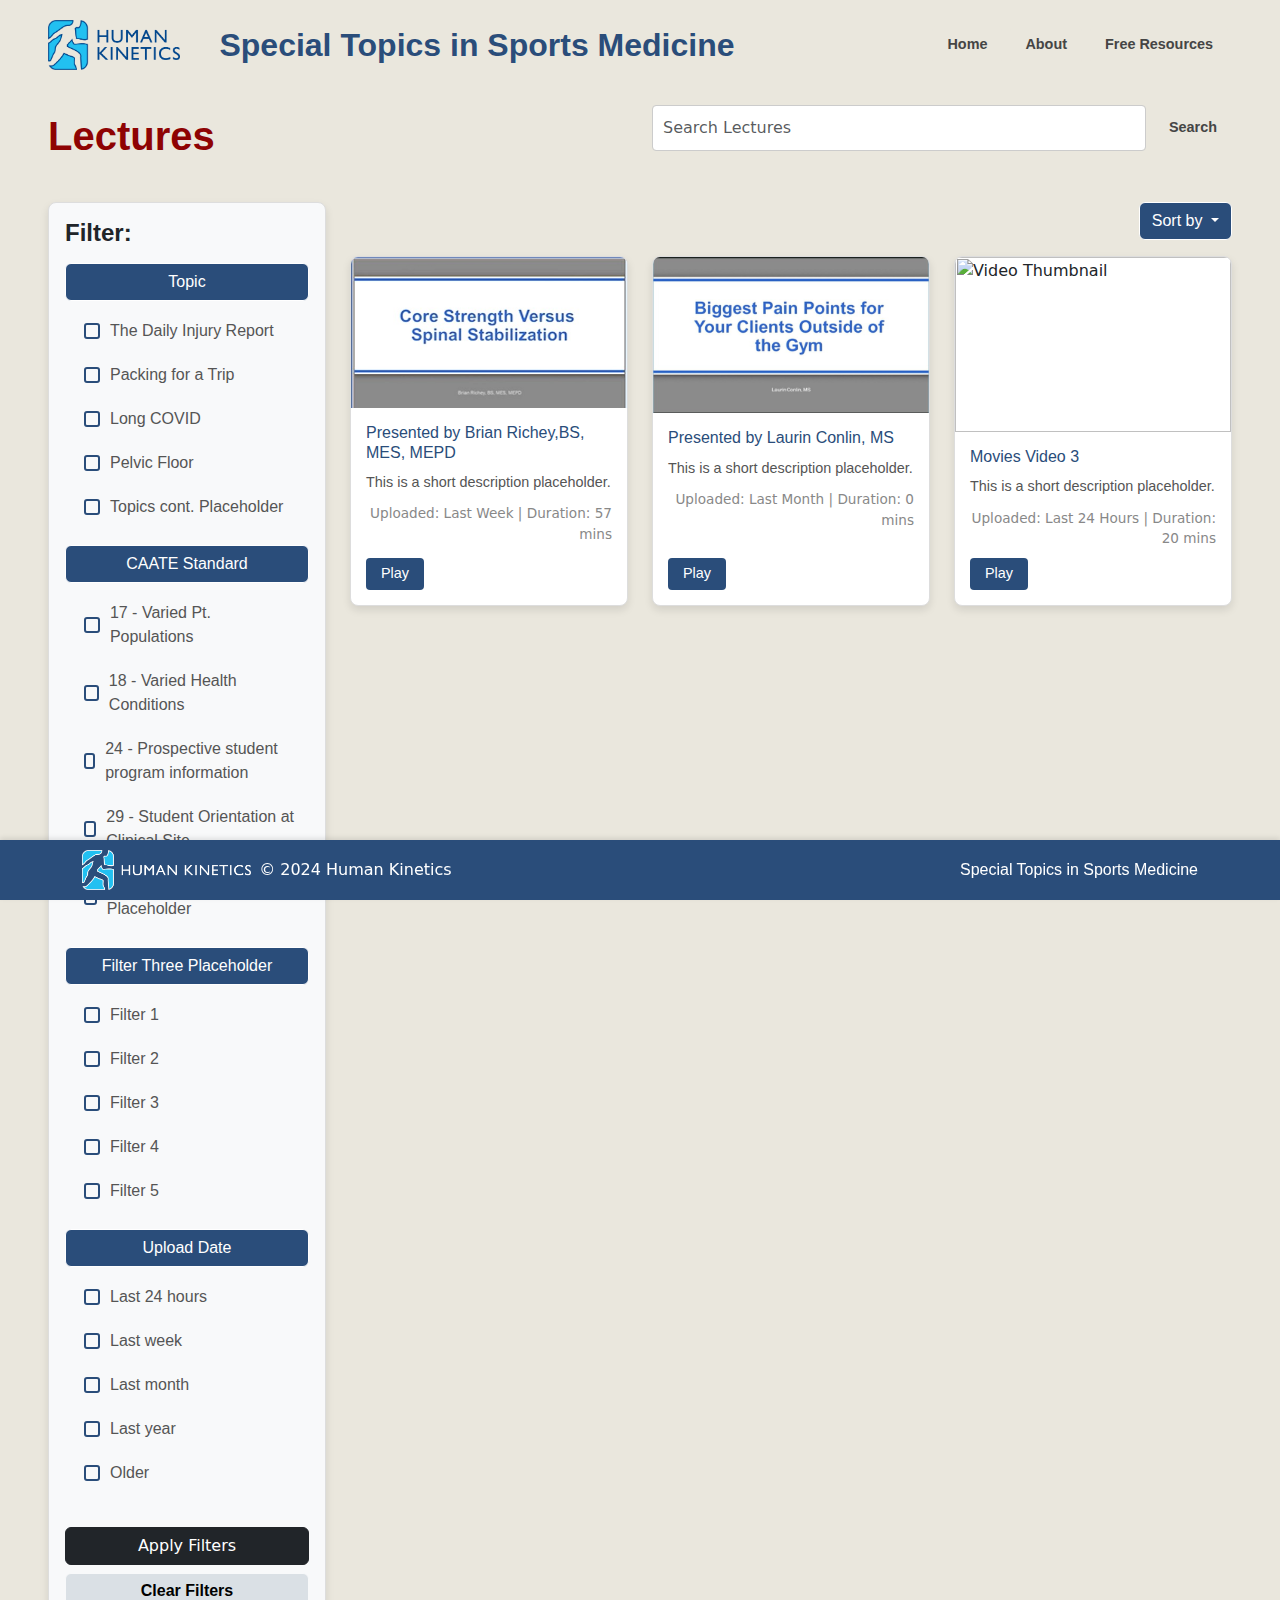
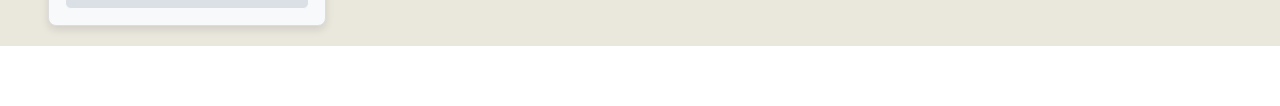
==== index.html @ 47ac2924 "Your commit message here" ====
<head>
    <meta charset="UTF-8">
    <meta name="viewport" content="width=device-width, initial-scale=1.0">
    <meta http-equiv="X-UA-Compatible" content="ie=edge">
    <title>Bootstrap Simple Header with Logo</title>

    <!-- Bootstrap 5.3.3 CDN -->
    <link href="https://cdn.jsdelivr.net/npm/bootstrap@5.3.3/dist/css/bootstrap.min.css" rel="stylesheet">
    
    <!-- Link to your custom style.css -->
    <link rel="stylesheet" href="style.css">
</head>

<body>
    <header class="custom-header">
        <div class="container-fluid container-fluid-max px-5">
            <div class="row align-items-center">
                <!-- Logo on the left -->
                <div class="col-auto">
                    <img src="images/HK logo horizontal stacked 4C.png" alt="Logo" class="logo">
                </div>
                
                <!-- Header text beside the logo -->
                <div class="col">
                    <h1 class="header-text mb-0">Special Topics in Sports Medicine</h1>
                </div>
                
                <!-- Navigation buttons on the right -->
                <div class="col-auto">
                    <nav class="nav">
                        <a href="#" class="btn custom-nav-btn mx-1">Home</a>
                        <a href="#" class="btn custom-nav-btn mx-1">About</a>
                        <a href="#" class="btn custom-nav-btn mx-1">Free Resources</a>
                    </nav>
                </div>
            </div>
        </div>
    </header>
    <!-- Secondary Header with Search Bar -->
    <section class="custom-subheader">
        <div class="container-fluid container-fluid-max px-5">
            <div class="row align-items-center">
                <!-- Header text on the left -->
                <div class="col-md-6">
                    <h2 class="subheader-text mb-0">Lectures</h2>
                </div>
                
                <!-- Search bar with button on the right -->
                <div class="col-md-6">
                    <form class="d-flex justify-content-end">
                        <input class="form-control me-2 custom-search-bar" type="search" placeholder="Search Lectures" aria-label="Search">
                        <button class="btn custom-search-btn" type="submit">Search</button>
                    </form>
                </div>
            </div>
        </div>
    </section>
    <section class="custom-bg">
        <div class="container-fluid container-fluid-max px-5">
            <div class="row">
                <!-- Left-side Navigation Box -->
                <div class="col-md-3">
                    <div class="custom-nav-box p-3">
                        <h4>Filter:</h4>
    
                        <!-- Dropdown 1: Topic -->
                        <div class="dropdown">
                            <button class="btn btn-secondary w-100 mb-2" type="button" data-bs-toggle="collapse" data-bs-target="#TopicDropdown" aria-expanded="false">
                                Topic
                            </button>
                            <ul id="TopicDropdown" class="collapse show">
                                <li><label><input type="checkbox" class="filter" value="TheDailyInjuryReport" data-filter="Topic">The Daily Injury Report</label></li>
                                <li><label><input type="checkbox" class="filter" value="PackingforaTrip" data-filter="Topic">Packing for a Trip</label></li>
                                <li><label><input type="checkbox" class="filter" value="LongCOVID" data-filter="Topic">Long COVID</label></li>
                                <li><label><input type="checkbox" class="filter" value="PelvicFloor" data-filter="Topic">Pelvic Floor</label></li>
                                <li><label><input type="checkbox" class="filter" value="TopicsContPlaceholder" data-filter="Topic">Topics cont. Placeholder</label></li>
                            </ul>
                        </div>
    
                        <!-- Dropdown 2: CAATEStandard -->
                        <div class="dropdown">
                            <button class="btn btn-secondary w-100 mb-2" type="button" data-bs-toggle="collapse" data-bs-target="#CAATEStandardDropdown" aria-expanded="false">
                                CAATE Standard
                            </button>
                            <ul id="CAATEStandardDropdown" class="collapse show">
                                <li><label><input type="checkbox" class="filter" value="17" data-filter="CAATEStandard">17 - Varied Pt. Populations</label></li>
                                <li><label><input type="checkbox" class="filter" value="18" data-filter="CAATEStandard">18 - Varied Health Conditions</label></li>
                                <li><label><input type="checkbox" class="filter" value="24" data-filter="CAATEStandard">24 - Prospective student program information</label></li>
                                <li><label><input type="checkbox" class="filter" value="29" data-filter="CAATEStandard">29 - Student Orientation at Clinical Site</label></li>
                                <li><label><input type="checkbox" class="filter" value="CAATEContPlaceholder" data-filter="CAATEStandard">CAATE Standards Cont. Placeholder</label></li>
                            </ul>
                        </div>
    
                        <!-- Dropdown 3: Filter3Placeholder -->
                        <div class="dropdown">
                            <button class="btn btn-secondary w-100 mb-2" type="button" data-bs-toggle="collapse" data-bs-target="#Filter3PlaceholderDropdown" aria-expanded="false">
                                Filter Three Placeholder
                            </button>
                            <ul id="Filter3PlaceholderDropdown" class="collapse show">
                                <li><label><input type="checkbox" class="filter" value="Placeholder 1" data-filter="Filter3Placeholder">Filter 1</label></li>
                                <li><label><input type="checkbox" class="filter" value="Placeholder 2" data-filter="Filter3Placeholder">Filter 2</label></li>
                                <li><label><input type="checkbox" class="filter" value="Placeholder 3" data-filter="Filter3Placeholder">Filter 3</label></li>
                                <li><label><input type="checkbox" class="filter" value="Placeholder 4" data-filter="Filter3Placeholder">Filter 4</label></li>
                                <li><label><input type="checkbox" class="filter" value="Placeholder 5" data-filter="Filter3Placeholder">Filter 5</label></li>
                            </ul>
                        </div>
    
                        <!-- Dropdown 4: Upload Date -->
                        <div class="dropdown">
                            <button class="btn btn-secondary w-100 mb-2" type="button" data-bs-toggle="collapse" data-bs-target="#dateDropdown" aria-expanded="false">
                                Upload Date
                            </button>
                            <ul id="dateDropdown" class="collapse show">
                                <li><label><input type="checkbox" class="filter" value="24hours" data-filter="date">Last 24 hours</label></li>
                                <li><label><input type="checkbox" class="filter" value="week" data-filter="date">Last week</label></li>
                                <li><label><input type="checkbox" class="filter" value="month" data-filter="date">Last month</label></li>
                                <li><label><input type="checkbox" class="filter" value="year" data-filter="date">Last year</label></li>
                                <li><label><input type="checkbox" class="filter" value="older" data-filter="date">Older</label></li>
                            </ul>
                        </div>
    
                        <!-- Filter Buttons -->
                        <button class="btn btn-dark w-100 mt-3" id="apply-filters" type="button">Apply Filters</button>
                        <button class="btn btn-light w-100 mt-2" id="clear-filters" type="button">Clear Filters</button>
                    </div>
                </div>
    
                 <!-- Right side with sort button and video cards -->
                <div class="col-md-9">
                     <!-- Sort button -->
                    <div class="d-flex justify-content-end mb-3">
                        <div class="dropdown">
                            <button class="btn btn-secondary dropdown-toggle" type="button" id="sortDropdownMenu" data-bs-toggle="dropdown" aria-expanded="false">
                                Sort by
                            </button>
                            <ul class="dropdown-menu" aria-labelledby="sortDropdownMenu">
                                <li><a class="dropdown-item" href="#" id="sortNewest">Newest to Oldest</a></li>
                                <li><a class="dropdown-item" href="#" id="sortOldest">Oldest to Newest</a></li>
                            </ul>
                        </div>
                    </div>
                    <div class="row video-list">
                        <!-- Video Card 1 -->
                        <div class="col-md-4 mb-4">
                            <div class="card video-item" data-Topic="TheDailyInjuryReport" data-CAATEStandard="17" data-Filter3Placeholder="Placeholder 1" data-date="week">
                                <img src="images/videothumbnail.jpg" class="card-img-top" alt="Video Thumbnail">
                                <div class="card-body">
                                    <h5 class="card-title">Presented by Brian Richey,BS, MES, MEPD</h5>
                                    <p class="card-text">This is a short description placeholder.</p>
                                    <p class="card-meta">
                                        Uploaded: Last Week | <span>Duration: 57 mins</span>
                                    </p>
                                    <button type="button" class="btn btn-primary play-button" data-bs-toggle="modal" data-bs-target="#videoModal1">Play</button>
                                </div>
                            </div>
                        </div>
                
                        <!-- Video Card 2 -->
                        <div class="col-md-4 mb-4">
                            <div class="card video-item" data-Topic="PackingforaTrip" data-CAATEStandard="24" data-Filter3Placeholder="Placeholder 2" data-date="month">
                                <img src="images/videothumbnail2.jpg" class="card-img-top" alt="Video Thumbnail">
                                <div class="card-body">
                                    <h5 class="card-title">Presented by Laurin Conlin, MS</h5>
                                    <p class="card-text">This is a short description placeholder.</p>
                                    <p class="card-meta">
                                        Uploaded: Last Month | <span>Duration: 0 mins</span>
                                    </p>
                                    <button type="button" class="btn btn-primary play-button" data-bs-toggle="modal" data-bs-target="#videoModal2">Play</button>
                                </div>
                            </div>
                        </div>
                
                        <!-- Video Card 3 -->
                        <div class="col-md-4 mb-4">
                            <div class="card video-item" data-Topic="LongCOVID" data-CAATEStandard="18" data-Filter3Placeholder="Placeholder 3" data-date="24hours">
                                <img src="path/to/thumbnail3.jpg" class="card-img-top" alt="Video Thumbnail">
                                <div class="card-body">
                                    <h5 class="card-title">Movies Video 3</h5>
                                    <p class="card-text">This is a short description placeholder.</p>
                                    <p class="card-meta">
                                        Uploaded: Last 24 Hours | <span>Duration: 20 mins</span>
                                    </p>
                                    <button type="button" class="btn btn-primary play-button" data-bs-toggle="modal" data-bs-target="#videoModal3">Play</button>
                                </div>
                            </div>
                        </div>
                    </div>
                </div>
                
                <!-- Video Modals -->
                
                <!-- Modal 1 -->
                <div class="modal fade" id="videoModal1" tabindex="-1" aria-labelledby="videoModalLabel1" aria-hidden="true">
                    <div class="modal-dialog modal-lg">
                        <div class="modal-content">
                            <div class="modal-header">
                                <h5 class="modal-title" id="videoModalLabel1">Seven Essential Strategies to Bullet Proof the Low Back</h5>
                                <button type="button" class="btn-close" data-bs-dismiss="modal" aria-label="Close"></button>
                            </div>
                            <div class="modal-body">
                                <!-- Embed Brightcove iframe here -->
                                <div style="position: relative; display: block; max-width: 100%;">
                                    <div style="padding-top: 56.25%;"> <!-- Maintain 16:9 aspect ratio -->
                                        <iframe
                                            src="https://players.brightcove.net/901973548001/HkTAgJLzf_default/index.html?videoId=6341853937112"
                                            allowfullscreen
                                            allow="encrypted-media"
                                            style="position: absolute; top: 0; right: 0; bottom: 0; left: 0; width: 100%; height: 100%;">
                                        </iframe>
                                    </div>
                                </div>
                                <p class="long-description mt-3">This is a longer description for placeholder.</p>
                                <div class="mt-4">
                                    <!-- Button 1: Link to Word Document -->
                                    <a href="files/Downloaded Word Placeholder.docx" class="btn btn-outline-secondary" target="_blank">
                                        Word Doc
                                    </a>
                
                                    <!-- Button 2: Link to PowerPoint -->
                                    <a href="files/PowerPoint_template.pptx" class="btn btn-outline-danger" target="_blank">
                                        PowerPoint
                                    </a>
                
                                    <!-- Button 3: Link to Quiz Page -->
                                    <a href="files\Quiz 1\Quiz 1.html" class="btn btn-outline-success" target="_blank">
                                        Quiz
                                    </a>
                                </div>
                            </div>
                        </div>
                    </div>
                </div>
                
                <!-- Modal 2 -->
                <div class="modal fade" id="videoModal2" tabindex="-1" aria-labelledby="videoModalLabel2" aria-hidden="true">
                    <div class="modal-dialog modal-lg">
                        <div class="modal-content">
                            <div class="modal-header">
                                <h5 class="modal-title" id="videoModalLabel2">Biggest Pain Points for Your Clients Outside of the Gym</h5>
                                <button type="button" class="btn-close" data-bs-dismiss="modal" aria-label="Close"></button>
                            </div>
                            <div class="modal-body">
                                <!-- Embed Brightcove iframe here -->
                                <div style="position: relative; display: block; max-width: 100%;">
                                    <div style="padding-top: 56.25%;"> <!-- Maintain 16:9 aspect ratio -->
                                        <iframe
                                            src="https://players.brightcove.net/901973548001/HkTAgJLzf_default/index.html?videoId=6360516936112"
                                            allowfullscreen
                                            allow="encrypted-media"
                                            style="position: absolute; top: 0; right: 0; bottom: 0; left: 0; width: 100%; height: 100%;">
                                        </iframe>
                                    </div>
                                </div>
                                <p class="long-description mt-3">This is a longer description for placeholder.</p>
                                <div class="mt-4">
                                    <!-- Button 1: Link to Word Document -->
                                    <a href="files/Downloaded Word Placeholder.docx" class="btn btn-outline-secondary" target="_blank">
                                        Word Doc
                                    </a>
                
                                    <!-- Button 2: Link to PowerPoint -->
                                    <a href="files/PowerPoint_template.pptx" class="btn btn-outline-danger" target="_blank">
                                        PowerPoint
                                    </a>
                
                                    <!-- Button 3: Link to Quiz Page -->
                                    <a href="files\Quiz 2\Quiz 2.html" class="btn btn-outline-success" target="_blank">
                                        Quiz
                                    </a>
                                </div>
                            </div>
                        </div>
                    </div>
                </div>
                
                <!-- Modal 3 -->
                <div class="modal fade" id="videoModal3" tabindex="-1" aria-labelledby="videoModalLabel3" aria-hidden="true">
                    <div class="modal-dialog modal-lg">
                        <div class="modal-content">
                            <div class="modal-header">
                                <h5 class="modal-title" id="videoModalLabel3">Video 3 Placeholder</h5>
                                <button type="button" class="btn-close" data-bs-dismiss="modal" aria-label="Close"></button>
                            </div>
                            <div class="modal-body">
                                 <!-- Embed Brightcove iframe here -->
                                 <div style="position: relative; display: block; max-width: 100%;">
                                    <div style="padding-top: 56.25%;"> <!-- Maintain 16:9 aspect ratio -->
                                        <iframe
                                            src="https://players.brightcove.net/901973548001/HkTAgJLzf_default/index.html?videoId=6341853937112"
                                            allowfullscreen
                                            allow="encrypted-media"
                                            style="position: absolute; top: 0; right: 0; bottom: 0; left: 0; width: 100%; height: 100%;">
                                        </iframe>
                                    </div>
                                </div>
                                <p class="long-description mt-3">This is a longer description for placeholder.</p>
                                <div class="mt-4">
                                    <!-- Button 1: Link to Word Document -->
                                    <a href="files/Downloaded Word Placeholder.docx" class="btn btn-outline-secondary" target="_blank">
                                        Word Doc
                                    </a>
                
                                    <!-- Button 2: Link to PowerPoint -->
                                    <a href="files/PowerPoint_template.pptx" class="btn btn-outline-danger" target="_blank">
                                        PowerPoint
                                    </a>
                
                                    <!-- Button 3: Link to Quiz Page -->
                                    <a href="path/to/your/quiz-page.html" class="btn btn-outline-success" target="_blank">
                                        Quiz
                                    </a>
                                </div>
                            </div>
                        </div>
                    </div>
                </div> 
            </div> 
        </div>                               
    </section>
    

    <footer class="sticky-footer">
        <div class="container d-flex justify-content-between align-items-center">
            <!-- Logo and Copyright on the left -->
            <div class="footer-logo d-flex align-items-center">
                <a href="https://us.humankinetics.com/" target="_blank"> <!-- Link to the website -->
                    <img src="images\HK logo horizontal 4C white text.png" alt="Logo" style="height: 40px;">
                </a>
                <p class="mb-0 ms-2">© 2024 Human Kinetics</p> <!-- Copyright symbol and text -->
            </div>
            
            <!-- Text placeholder in the center -->
            <div class="footer-text">
                <p class="mb-0">Special Topics in Sports Medicine</p>
            </div>
        </div>
    </footer>
    
       
      <!-- Bootstrap JS and Popper.js (for dropdowns and modals) -->
      <script src="https://cdn.jsdelivr.net/npm/bootstrap@5.3.3/dist/js/bootstrap.bundle.min.js"></script>

      <!-- Link to your custom JavaScript file -->
      <script src="custom.js"></script>
</body>
</html>
---- style.css ----
.container-fluid-max {
    max-width: 1920px; /* or whatever maximum width you prefer */
    margin-left: auto;
    margin-right: auto;
}
/* Custom header background and padding */
.custom-header {
    background-color: #EAE7DD; /* Light grey background */
    padding: 20px 0; /* Vertical padding */
}

/* Customize logo size */
.logo {
    height: 50px;
    width: auto;
}

/* Header text styling */
.header-text {
    font-family: 'Arial', sans-serif;
    font-size: 1.8rem;
    font-weight: bold;
    font-size: 2rem;
    color: #2A4D7A;
    padding-left: 15px; /* Spacing between logo and text */
}

/* Navigation button styles */
.custom-nav-btn {
    background-color: #EAE7DD; /* Button background color */
    color: #454545; /* Button text color */
    font-family: 'Arial', sans-serif;
    font-size: 1rem;
    font-weight: 600;
    padding: 10px 20px; /* Button padding */
    border-radius: 5px;
    border: none;
}

.custom-nav-btn:hover {
    background-color: #2A4D7A; /* Darker on hover */
    color: #fff;
}

/* Custom subheader background and padding */
.custom-subheader {
    background-color: #EAE7DD;
    padding: 15px 0;
}

/* Subheader text styling */
.subheader-text {
    font-family: 'Arial', sans-serif;
    font-size: 1.5rem;
    font-weight: 500;
    color: #762d31;
}

/* Search bar styling */
.custom-search-bar {
    border-radius: 4px;
    padding: 10px;
    font-size: 1rem;
    border: 1px solid #ccc;
}

/* Search button styling */
.custom-search-btn {
    background-color: #EAE7DD; /* Custom button color */
    color: #454545;
    font-family: 'Arial', sans-serif;
    font-weight: 600;
    padding: 10px 20px;
    border: none;
    border-radius: 4px;
}

.custom-search-btn:hover {
    background-color: #2A4D7A;
    color: #fcfcfc;
}

    .subheader-text {
        font-size: 2.5rem;
        font-family: 'Arial', sans-serif;
        font-weight: bold;
        color: #8e0303; /* Keep the original color or change if needed */
    }

    .custom-nav-btn, .custom-search-btn {
        padding: 8px 15px;
        font-size: 0.9rem;
    }
    
    /* Custom navigation box styling */
.custom-nav-box {
    background-color: #f8f9fa; /* Light background color */
    border: 1px solid #ddd; /* Border for the box */
    border-radius: 8px; /* Rounded corners */
    box-shadow: 0 4px 8px rgba(0, 0, 0, 0.1); /* Light shadow */
}
/* Set background color for the section containing the navigation box */
/* Full-width background color for the section */
.custom-bg {
    background-color: #EAE7DD; /* Custom background color */
    padding: 20px 0; /* Optional: Add top/bottom padding */
    width: 100%; /* Ensure it takes full width */
}

/* Optional: Give the container some padding for the content inside */
.container-fluid {
    padding-left: 50px;
    padding-right: 15px;
}

/* Custom navigation box styling */******************
.custom-nav-box {
    background-color:#ccc;
    border: 1px solid #ddd;
    border-radius: 8px;
    box-shadow: 0 4px 8px rgba(0, 0, 0, 0.1);
}

.custom-nav-box h4 {
    font-size: 1.5rem;
    font-weight: 600;
    margin-bottom: 15px;
    font-family: 'Arial', sans-serif;
}

/* Dropdown and checkbox styling */
.dropdown ul {
    list-style-type: none;
    padding: left 0px; ;
    font-family: 'Arial', sans-serif;
}

.dropdown ul li {
    padding: 5px 12px;
    font-family: 'Arial', sans-serif;
    padding-left: -20px; /* Adjust this value to move items to the left */
}

.dropdown ul label {
    font-size: 1rem;
    color: #555;
    cursor: pointer;
    font-family: 'Arial', sans-serif;
    margin-left: -20; /* Ensure no additional margin on the label */
}

/* Buttons */
.btn-primary {
    background-color: #2A4D7A;
    border-color: #ffffff; 
    font-family: 'Arial', sans-serif;
}

.btn-secondary {
    background-color: #2A4D7A;
    border-color: #ffffff; 
    font-family: 'Arial', sans-serif;
}

.dropdown-menu label {
    padding: 10px;
}

/* Custom style for the Apply Filters button */
/* Custom styling extending the Bootstrap dark button */
.custom-dark-btn {
    font-size: 1rem; /* Increase font size */
    font-weight: 600;  /* Bold text */
    padding: 5px 20px; /* Custom padding */
    font-family: 'Arial', sans-serif;
}

.custom-dark-btn:hover {
    background-color: #343a40; /* Darken the button slightly on hover */
    border-color: #23272b;     /* Border color change on hover */
}

/* Optional: Additional custom styling for the Clear Filters button */
.btn-light {
    font-size: 1rem;
    background-color:#dae0e5;
    font-weight: 600;
    padding: 5px 20px;
    font-family: 'Arial', sans-serif;
    
}

.btn-light:hover {
    background-color: #f8f9fa; /* Slightly darker light grey on hover */
    border-color: #dae0e5;
}

/* Responsive adjustments */
@media (max-width: 768px) {
    .custom-nav-box {
        margin-bottom: 20px;
    }
}

/* Style the checkbox */
.custom-nav-box input[type="checkbox"] {
    appearance: none;
    width: 16px;
    height: 16px;
    border: 2px solid #2A4D7A; /* Border color for the checkbox */
    border-radius: 3px; /* Optional: Rounded corners */
    position: relative;
    margin-right: 10px;
}

/* Style for when the checkbox is checked */
.custom-nav-box input[type="checkbox"]:checked {
    background-color: #2A4D7A; /* Custom background color when checked */
    border-color: #2A4D7A; /* Ensure the border is the same color */
}

/* Optional: Add a checkmark when checked */
.custom-nav-box input[type="checkbox"]:checked::after {
    content: '✔';
    color: white;
    font-size: 10px;
    position: absolute;
    top: 0;
    left: 2px;
}

/* Add padding and align items properly */
.custom-nav-box label {
    display: flex;
    align-items: center;
    padding: 5px 0; /* Add padding around the checkbox and label */
    font-size: 1rem;
}
/* Alternatively, adjust the checkbox position */
.custom-nav-box input[type="checkbox"] {
    margin-left: -5; /* Remove or adjust margin for the checkbox itself */
}

/* Video Card Container */
.video-list {
    display: flex;
    flex-wrap: wrap;
    justify-content: space-between; /* Ensure even spacing between cards */
    gap: px; /* Space between cards */
}

/* Video Item Styling - Ensures consistent height and alignment */
.video-item {
    display: flex;
    flex-direction: column; /* Stack content vertically */
    justify-content: space-between; /* Ensure even spacing inside the card */
    height: 350px; /* Set a fixed height for all video cards */
    width: 100%; /* Ensures the card width stays consistent */
    max-width: 300px; /* Set a max width to prevent cards from stretching too wide */
    border: 1px solid #ddd;
    border-radius: 8px;
    box-shadow: 0 4px 8px rgba(0, 0, 0, 0.1);
    overflow: hidden;
}

/* Card Body - Ensure it fills the space evenly */
.card-body {
    flex-grow: 1; /* Allows the body to stretch to fill the space */
    padding: 15px;
    display: flex;
    flex-direction: column; /* Stack title, description, and meta vertically */
    justify-content: space-between; /* Ensures content is spaced within the card */
}

/* Card Title */
.card-title {
    font-size: 1rem;
    font-weight:500;
    color: #2A4D7A;
    font-family: Arial, Helvetica, sans-serif;
    margin-bottom: 10px; /* Adds some space after the title */
}

/* Card Text - For short description */
.card-text {
    font-size: 0.9rem;
    color: #555;
    font-family: 'Arial', sans-serif;
    margin-bottom: 10px; /* Adds some space after the description */
}

/* Card Meta - For date and duration */
.card-meta {
    font-size: 0.85rem;
    color: #888;
    margin-bottom: 10px;
    text-align: right; /* Aligns the meta info to the right */
}

/* Play Button - Ensure it stays in the same place */
.play-button {
    background-color: #2A4D7A;
    color: #fff;
    font-size: 0.9rem;
    border: none;
    padding: 5px 15px;
    border-radius: 4px;
    align-self: flex-start; /* Ensures the button stays at the bottom left */
    margin-top: auto; /* Pushes the button to the bottom of the card */
}

.play-button:hover {
    background-color: #343a40;
}

/* Modal Video Player */
.modal-body video,
.modal-body iframe {
    max-width: 100%;
    height: auto;
}

.long-description {
    font-size: 0.95rem;
    color: #333;
    font-family: 'Arial', sans-serif;
    margin-top: 15px;
}

/* Style for the Modal Title */
.modal-header .modal-title {
    font-family: 'Arial', sans-serif; /* Font family */
    font-size: 1rem; /* Font size */
    font-weight: bold; /* Bold font */
    color:#8e0303; /* Font color */
    text-transform: uppercase; /* Optional: Transform text to uppercase */
    letter-spacing: 1px; /* Optional: Adjust letter spacing */
}

/* Footer Styling */
.sticky-footer {
    position: fixed;
    bottom: 0;
    left: 0;
    width: 100%;
    background-color: #2A4D7A;
    color: white;
    padding: 10px 0;
    box-shadow: 0 -2px 5px rgba(0, 0, 0, 0.1);
    z-index: 1000; /* Ensure it stays on top of other elements */
}

/* Footer Content Alignment */
.sticky-footer .container {
    display: flex;
    justify-content: space-between; /* Space between logo and text */
    align-items: center; /* Vertically center content */
}

/* Footer Text Styling */
.sticky-footer .footer-text {
    text-align: center;
    font-size: 1rem;
    font-family: 'Arial', sans-serif;
}

/* Footer Logo Styling */
.sticky-footer .footer-logo img {
    height: 40px; /* Adjust logo size */
    width: auto;
}

/* Ensure the body has bottom padding so content doesn't overlap the footer */
body {
    padding-bottom: 60px; /* Adjust this value based on the height of your footer */
}
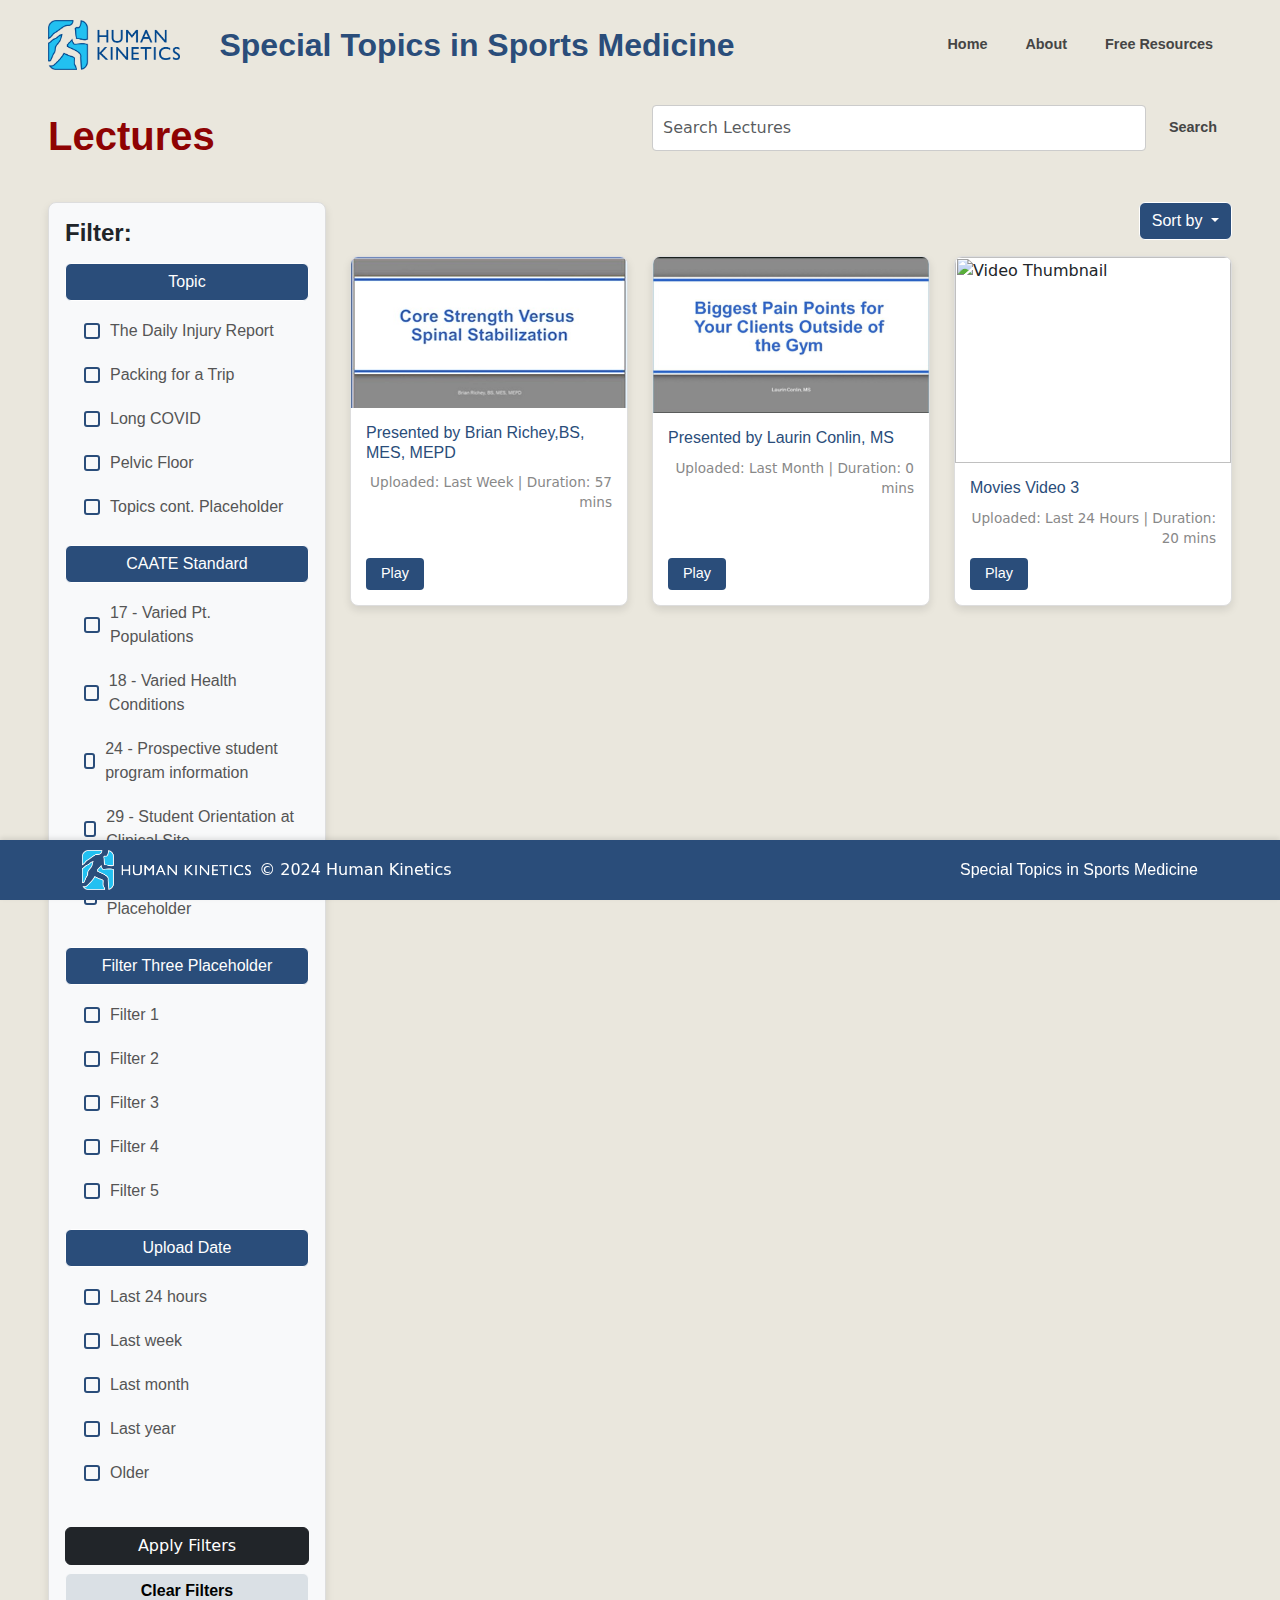
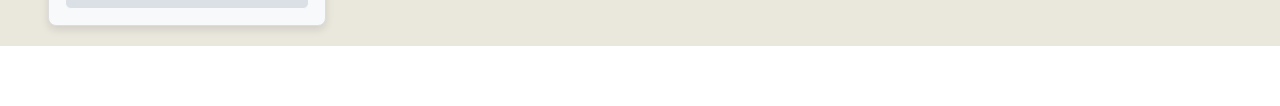
==== commit 41cc9527: "Updated index.html with new file paths" ====
--- a/index.html
+++ b/index.html
@@ -146,7 +146,6 @@
                                 <img src="images/videothumbnail.jpg" class="card-img-top" alt="Video Thumbnail">
                                 <div class="card-body">
                                     <h5 class="card-title">Presented by Brian Richey,BS, MES, MEPD</h5>
-                                    <p class="card-text">This is a short description placeholder.</p>
                                     <p class="card-meta">
                                         Uploaded: Last Week | <span>Duration: 57 mins</span>
                                     </p>
@@ -161,7 +160,6 @@
                                 <img src="images/videothumbnail2.jpg" class="card-img-top" alt="Video Thumbnail">
                                 <div class="card-body">
                                     <h5 class="card-title">Presented by Laurin Conlin, MS</h5>
-                                    <p class="card-text">This is a short description placeholder.</p>
                                     <p class="card-meta">
                                         Uploaded: Last Month | <span>Duration: 0 mins</span>
                                     </p>
@@ -175,9 +173,7 @@
                             <div class="card video-item" data-Topic="LongCOVID" data-CAATEStandard="18" data-Filter3Placeholder="Placeholder 3" data-date="24hours">
                                 <img src="path/to/thumbnail3.jpg" class="card-img-top" alt="Video Thumbnail">
                                 <div class="card-body">
-                                    <h5 class="card-title">Movies Video 3</h5>
-                                    <p class="card-text">This is a short description placeholder.</p>
-                                    <p class="card-meta">
+                                    <h5 class="card-title">Movies Video 3</h5>                                    <p class="card-meta">
                                         Uploaded: Last 24 Hours | <span>Duration: 20 mins</span>
                                     </p>
                                     <button type="button" class="btn btn-primary play-button" data-bs-toggle="modal" data-bs-target="#videoModal3">Play</button>
@@ -324,7 +320,7 @@
             <!-- Logo and Copyright on the left -->
             <div class="footer-logo d-flex align-items-center">
                 <a href="https://us.humankinetics.com/" target="_blank"> <!-- Link to the website -->
-                    <img src="images\HK logo horizontal 4C white text.png" alt="Logo" style="height: 40px;">
+                    <img src="images/HK logo horizontal 4C white text.png" alt="Logo" style="height: 40px;">
                 </a>
                 <p class="mb-0 ms-2">© 2024 Human Kinetics</p> <!-- Copyright symbol and text -->
             </div>
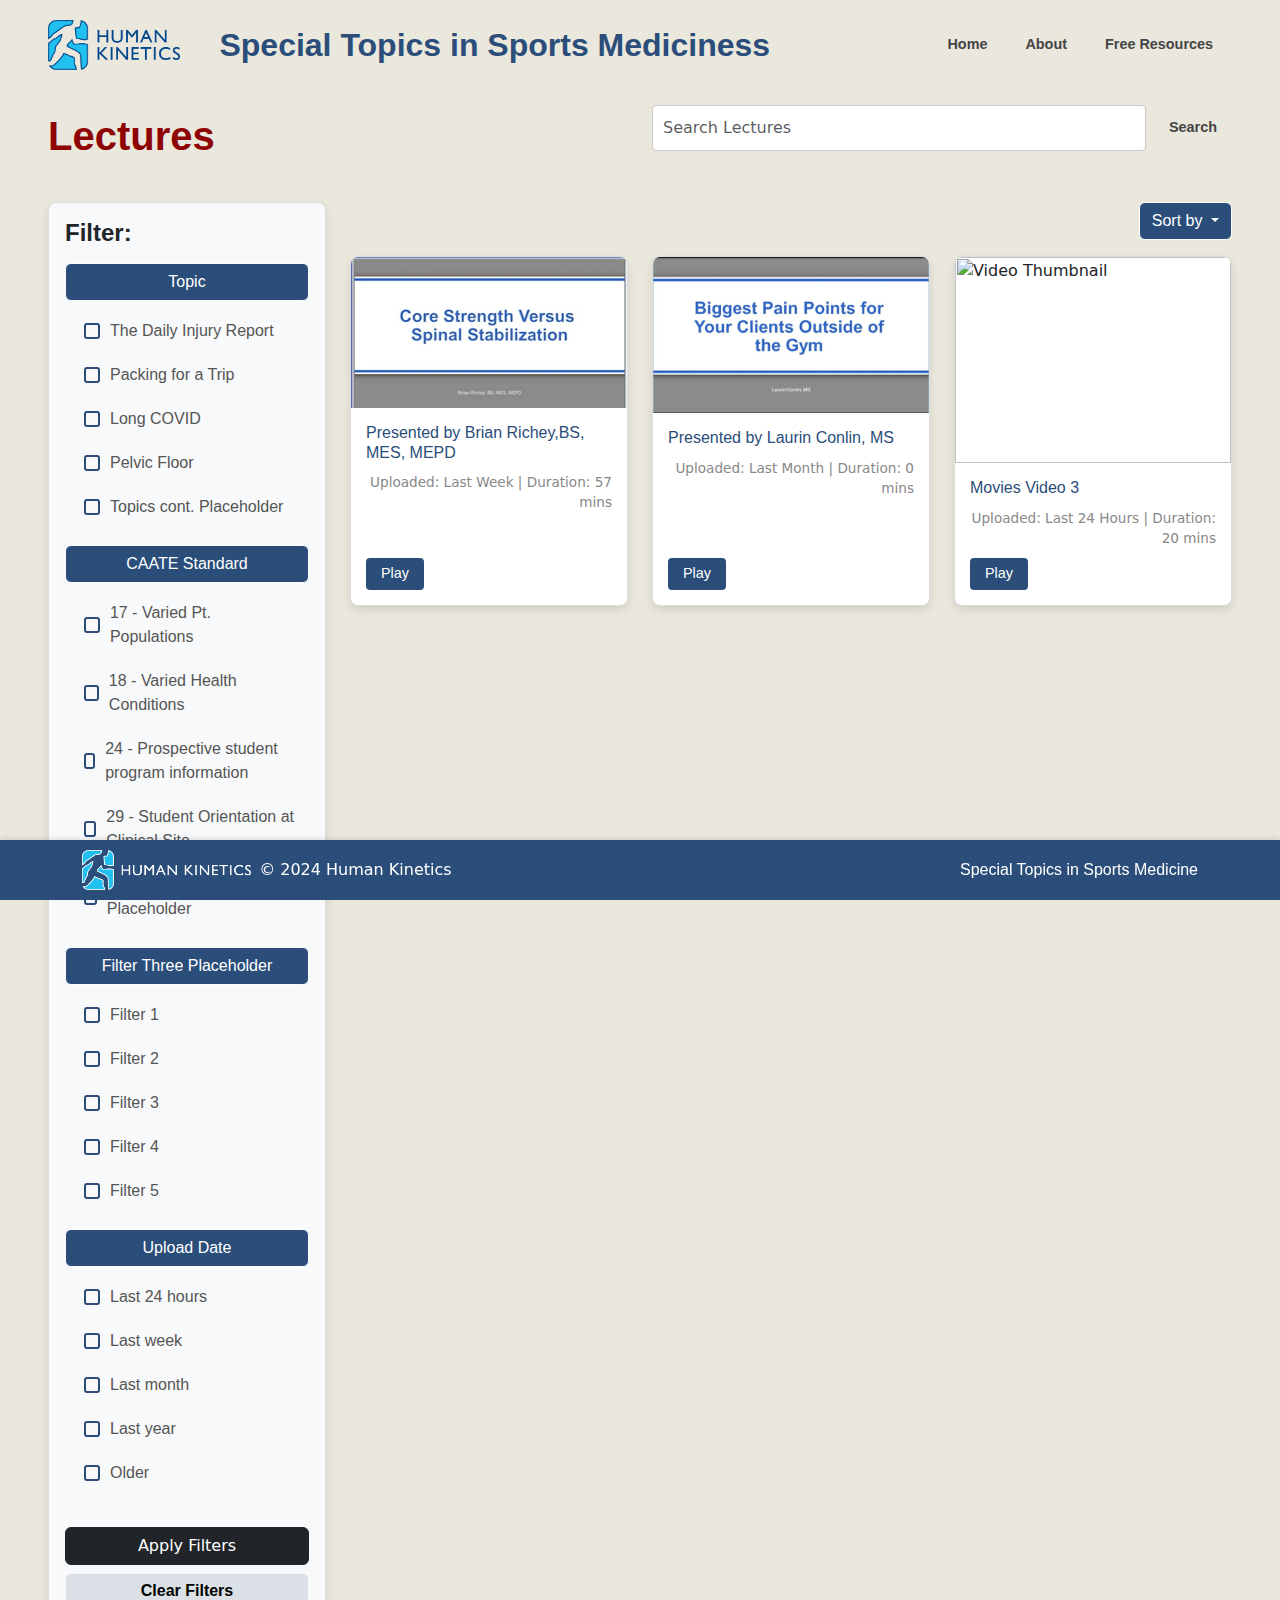
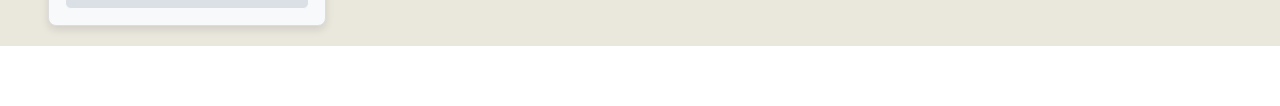
==== commit 1af3578e: "Updated index.html" ====
--- a/index.html
+++ b/index.html
@@ -22,7 +22,7 @@
                 
                 <!-- Header text beside the logo -->
                 <div class="col">
-                    <h1 class="header-text mb-0">Special Topics in Sports Medicine</h1>
+                    <h1 class="header-text mb-0">Special Topics in Sports Mediciness</h1>
                 </div>
                 
                 <!-- Navigation buttons on the right -->
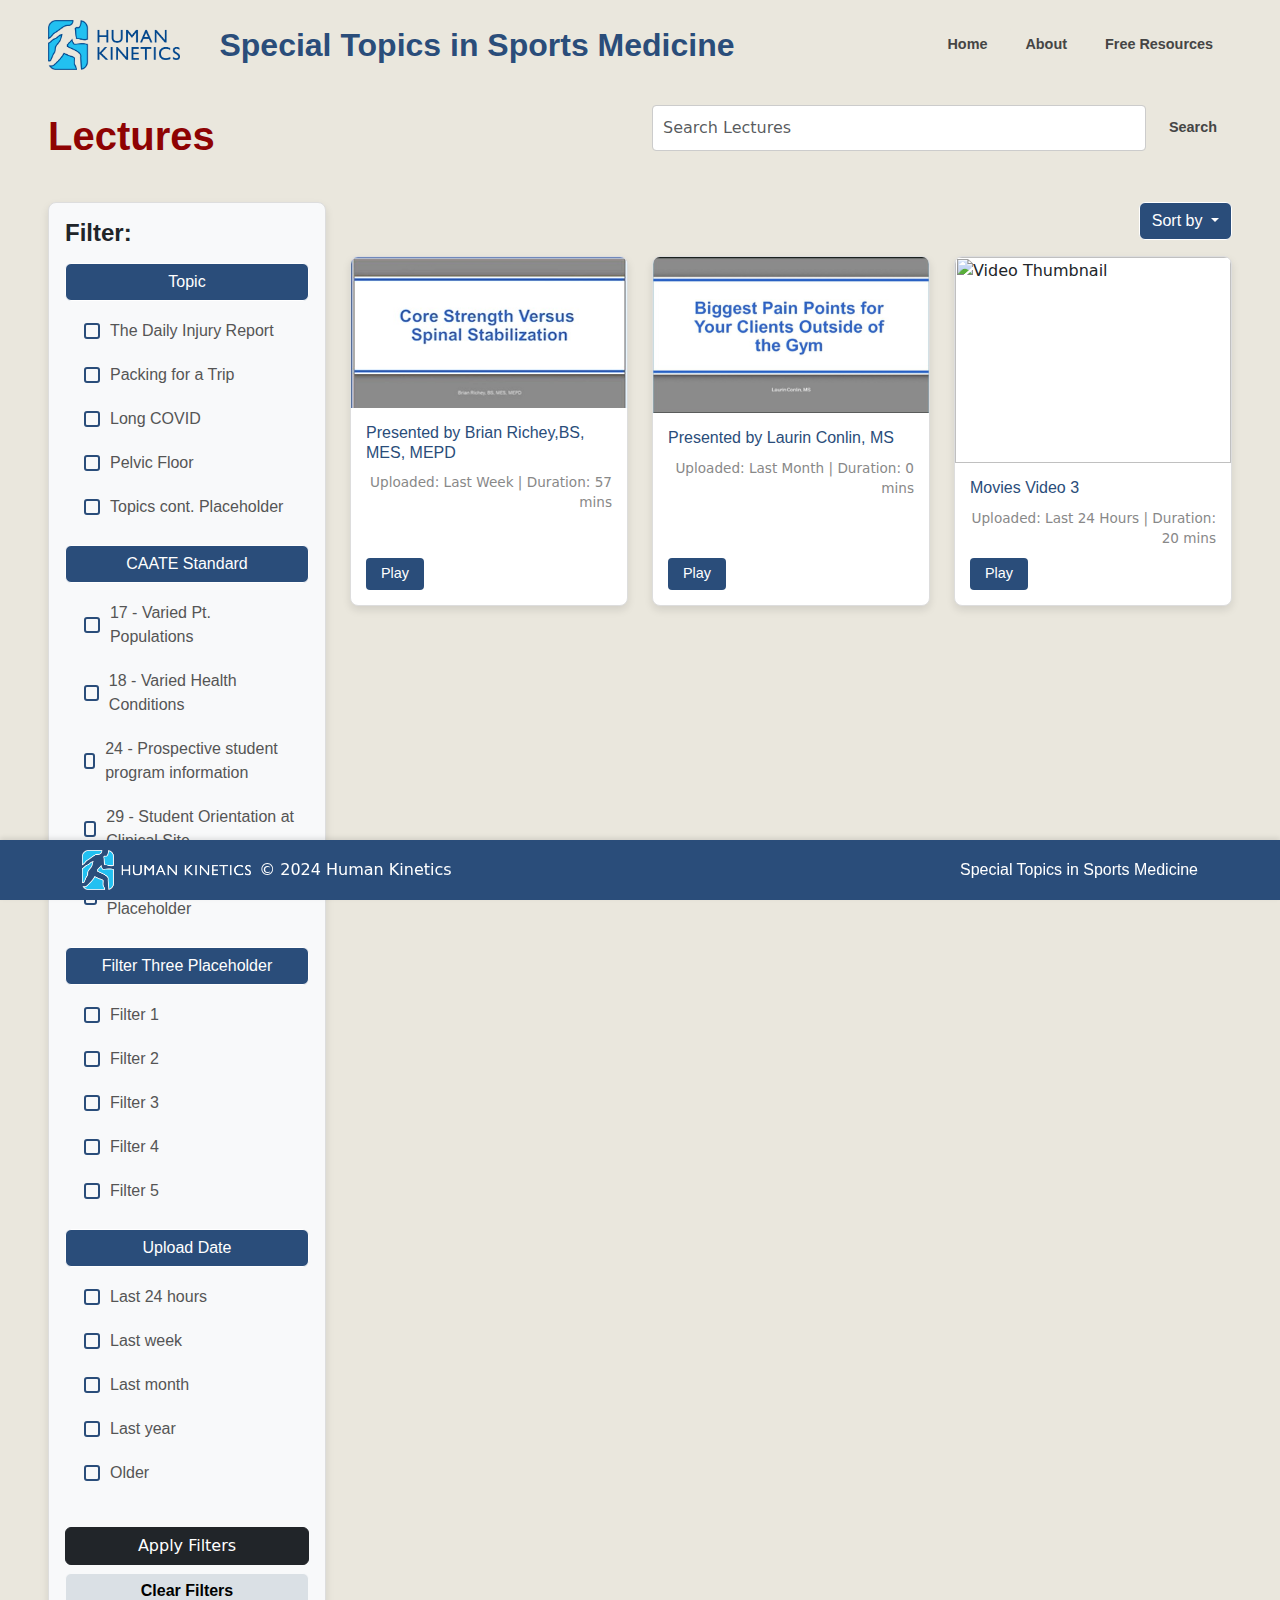
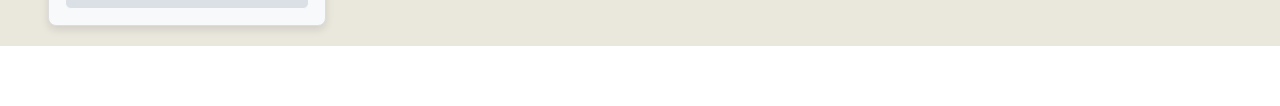
==== commit ecaac480: "Updated index.html" ====
--- a/index.html
+++ b/index.html
@@ -22,7 +22,7 @@
                 
                 <!-- Header text beside the logo -->
                 <div class="col">
-                    <h1 class="header-text mb-0">Special Topics in Sports Mediciness</h1>
+                    <h1 class="header-text mb-0">Special Topics in Sports Medicine</h1>
                 </div>
                 
                 <!-- Navigation buttons on the right -->
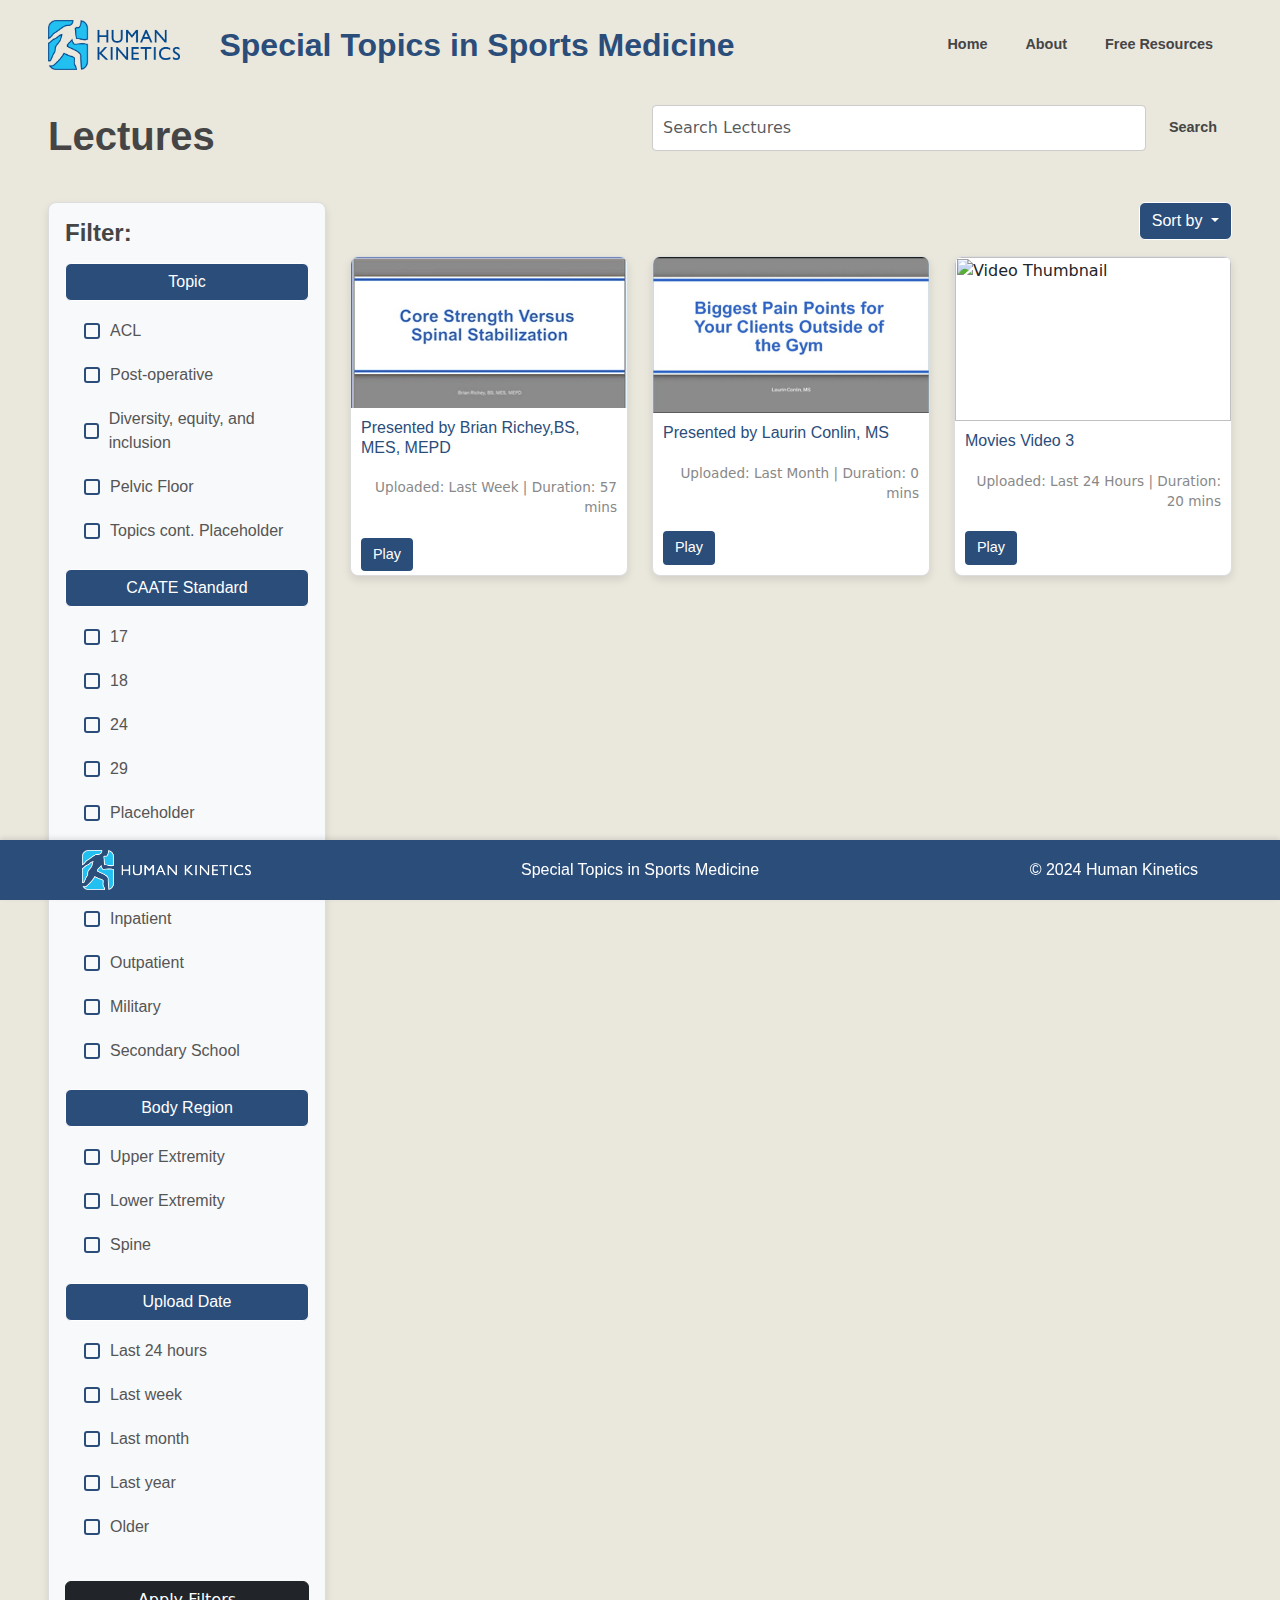
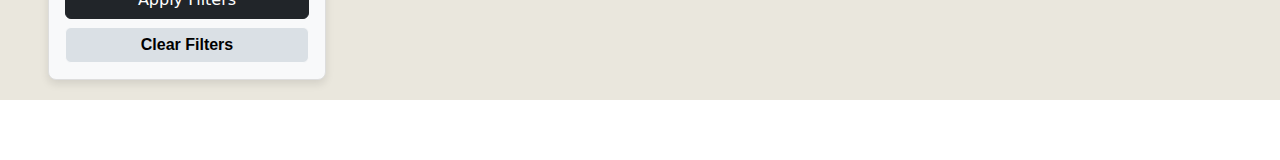
==== commit f22555ee: "all updated changes as of 10/28" ====
--- a/index.html
+++ b/index.html
@@ -69,9 +69,9 @@
                                 Topic
                             </button>
                             <ul id="TopicDropdown" class="collapse show">
-                                <li><label><input type="checkbox" class="filter" value="TheDailyInjuryReport" data-filter="Topic">The Daily Injury Report</label></li>
-                                <li><label><input type="checkbox" class="filter" value="PackingforaTrip" data-filter="Topic">Packing for a Trip</label></li>
-                                <li><label><input type="checkbox" class="filter" value="LongCOVID" data-filter="Topic">Long COVID</label></li>
+                                <li><label><input type="checkbox" class="filter" value="ACL" data-filter="Topic">ACL</label></li>
+                                <li><label><input type="checkbox" class="filter" value="Post-operative" data-filter="Topic">Post-operative</label></li>
+                                <li><label><input type="checkbox" class="filter" value="DEI" data-filter="Topic">Diversity, equity, and inclusion</label></li>
                                 <li><label><input type="checkbox" class="filter" value="PelvicFloor" data-filter="Topic">Pelvic Floor</label></li>
                                 <li><label><input type="checkbox" class="filter" value="TopicsContPlaceholder" data-filter="Topic">Topics cont. Placeholder</label></li>
                             </ul>
@@ -83,29 +83,39 @@
                                 CAATE Standard
                             </button>
                             <ul id="CAATEStandardDropdown" class="collapse show">
-                                <li><label><input type="checkbox" class="filter" value="17" data-filter="CAATEStandard">17 - Varied Pt. Populations</label></li>
-                                <li><label><input type="checkbox" class="filter" value="18" data-filter="CAATEStandard">18 - Varied Health Conditions</label></li>
-                                <li><label><input type="checkbox" class="filter" value="24" data-filter="CAATEStandard">24 - Prospective student program information</label></li>
-                                <li><label><input type="checkbox" class="filter" value="29" data-filter="CAATEStandard">29 - Student Orientation at Clinical Site</label></li>
-                                <li><label><input type="checkbox" class="filter" value="CAATEContPlaceholder" data-filter="CAATEStandard">CAATE Standards Cont. Placeholder</label></li>
+                                <li><label><input type="checkbox" class="filter" value="17" data-filter="CAATEStandard">17</label></li>
+                                <li><label><input type="checkbox" class="filter" value="18" data-filter="CAATEStandard">18</label></li>
+                                <li><label><input type="checkbox" class="filter" value="24" data-filter="CAATEStandard">24</label></li>
+                                <li><label><input type="checkbox" class="filter" value="29" data-filter="CAATEStandard">29</label></li>
+                                <li><label><input type="checkbox" class="filter" value="CAATEContPlaceholder" data-filter="CAATEStandard">Placeholder</label></li>
                             </ul>
                         </div>
     
                         <!-- Dropdown 3: Filter3Placeholder -->
                         <div class="dropdown">
-                            <button class="btn btn-secondary w-100 mb-2" type="button" data-bs-toggle="collapse" data-bs-target="#Filter3PlaceholderDropdown" aria-expanded="false">
-                                Filter Three Placeholder
-                            </button>
-                            <ul id="Filter3PlaceholderDropdown" class="collapse show">
-                                <li><label><input type="checkbox" class="filter" value="Placeholder 1" data-filter="Filter3Placeholder">Filter 1</label></li>
-                                <li><label><input type="checkbox" class="filter" value="Placeholder 2" data-filter="Filter3Placeholder">Filter 2</label></li>
-                                <li><label><input type="checkbox" class="filter" value="Placeholder 3" data-filter="Filter3Placeholder">Filter 3</label></li>
-                                <li><label><input type="checkbox" class="filter" value="Placeholder 4" data-filter="Filter3Placeholder">Filter 4</label></li>
-                                <li><label><input type="checkbox" class="filter" value="Placeholder 5" data-filter="Filter3Placeholder">Filter 5</label></li>
-                            </ul>
-                        </div>
-    
-                        <!-- Dropdown 4: Upload Date -->
+                            <button class="btn btn-secondary w-100 mb-2" type="button" data-bs-toggle="collapse" data-bs-target="#PracticeAreasDropdown" aria-expanded="false">
+                                Practice Areas
+                            </button>
+                            <ul id="PracticeAreasDropdown" class="collapse show">
+                                <li><label><input type="checkbox" class="filter" value="Inpatient" data-filter="PracticeAreas">Inpatient</label></li>
+                                <li><label><input type="checkbox" class="filter" value="Outpatient" data-filter="PracticeAreas">Outpatient</label></li>
+                                <li><label><input type="checkbox" class="filter" value="Military" data-filter="PracticeAreas">Military</label></li>
+                                <li><label><input type="checkbox" class="filter" value="Secondary School" data-filter="PracticeAreas">Secondary School</label></li>
+                            </ul>
+                        </div>
+                        <!-- Dropdown 4: Body Region -->
+                        <div class="dropdown">
+                            <button class="btn btn-secondary w-100 mb-2" type="button" data-bs-toggle="collapse" data-bs-target="#BodyRegionDropdown" aria-expanded="false">
+                                Body Region
+                            </button>
+                            <ul id="BodyRegionDropdown" class="collapse show">
+                                <li><label><input type="checkbox" class="filter" value="UpperExtremity" data-filter="BodyRegion">Upper Extremity</label></li>
+                                <li><label><input type="checkbox" class="filter" value="LowerExtremity" data-filter="BodyRegion">Lower Extremity</label></li>
+                                <li><label><input type="checkbox" class="filter" value="Spine" data-filter="BodyRegion">Spine</label></li>
+                            </ul>
+                        </div>
+    
+                        <!-- Dropdown 5: Upload Date -->
                         <div class="dropdown">
                             <button class="btn btn-secondary w-100 mb-2" type="button" data-bs-toggle="collapse" data-bs-target="#dateDropdown" aria-expanded="false">
                                 Upload Date
@@ -142,7 +152,7 @@
                     <div class="row video-list">
                         <!-- Video Card 1 -->
                         <div class="col-md-4 mb-4">
-                            <div class="card video-item" data-Topic="TheDailyInjuryReport" data-CAATEStandard="17" data-Filter3Placeholder="Placeholder 1" data-date="week">
+                            <div class="card video-item" data-Topic="TheDailyInjuryReport" data-CAATEStandard="17" data-PracticeAreas="Inpatient" data-date="week" data-BodyRegion="UpperExtremity">
                                 <img src="images/videothumbnail.jpg" class="card-img-top" alt="Video Thumbnail">
                                 <div class="card-body">
                                     <h5 class="card-title">Presented by Brian Richey,BS, MES, MEPD</h5>
@@ -156,7 +166,7 @@
                 
                         <!-- Video Card 2 -->
                         <div class="col-md-4 mb-4">
-                            <div class="card video-item" data-Topic="PackingforaTrip" data-CAATEStandard="24" data-Filter3Placeholder="Placeholder 2" data-date="month">
+                            <div class="card video-item" data-Topic="PackingforaTrip" data-CAATEStandard="24" data-PracticeAreas="Outpatient" data-date="month" data-BodyRegion="LowerExtremity">
                                 <img src="images/videothumbnail2.jpg" class="card-img-top" alt="Video Thumbnail">
                                 <div class="card-body">
                                     <h5 class="card-title">Presented by Laurin Conlin, MS</h5>
@@ -170,10 +180,11 @@
                 
                         <!-- Video Card 3 -->
                         <div class="col-md-4 mb-4">
-                            <div class="card video-item" data-Topic="LongCOVID" data-CAATEStandard="18" data-Filter3Placeholder="Placeholder 3" data-date="24hours">
+                            <div class="card video-item" data-Topic="LongCOVID" data-CAATEStandard="18" data-PracticeAreas="Military" data-date="24hours"data-BodyRegion="Spine">
                                 <img src="path/to/thumbnail3.jpg" class="card-img-top" alt="Video Thumbnail">
                                 <div class="card-body">
-                                    <h5 class="card-title">Movies Video 3</h5>                                    <p class="card-meta">
+                                    <h5 class="card-title">Movies Video 3</h5>                                    
+                                    <p class="card-meta">
                                         Uploaded: Last 24 Hours | <span>Duration: 20 mins</span>
                                     </p>
                                     <button type="button" class="btn btn-primary play-button" data-bs-toggle="modal" data-bs-target="#videoModal3">Play</button>
@@ -206,6 +217,7 @@
                                     </div>
                                 </div>
                                 <p class="long-description mt-3">This is a longer description for placeholder.</p>
+                                <p class="tags-placeholder mt-2"><strong>Tags:</strong> Tag1, Tag2, Tag3</p>
                                 <div class="mt-4">
                                     <!-- Button 1: Link to Word Document -->
                                     <a href="files/Downloaded Word Placeholder.docx" class="btn btn-outline-secondary" target="_blank">
@@ -248,6 +260,7 @@
                                     </div>
                                 </div>
                                 <p class="long-description mt-3">This is a longer description for placeholder.</p>
+                                <p class="tags-placeholder mt-2"><strong>Tags:</strong> Tag1, Tag2, Tag3</p>
                                 <div class="mt-4">
                                     <!-- Button 1: Link to Word Document -->
                                     <a href="files/Downloaded Word Placeholder.docx" class="btn btn-outline-secondary" target="_blank">
@@ -290,6 +303,7 @@
                                     </div>
                                 </div>
                                 <p class="long-description mt-3">This is a longer description for placeholder.</p>
+                                <p class="tags-placeholder mt-2"><strong>Tags:</strong> Tag1, Tag2, Tag3</p>
                                 <div class="mt-4">
                                     <!-- Button 1: Link to Word Document -->
                                     <a href="files/Downloaded Word Placeholder.docx" class="btn btn-outline-secondary" target="_blank">
@@ -317,17 +331,21 @@
 
     <footer class="sticky-footer">
         <div class="container d-flex justify-content-between align-items-center">
-            <!-- Logo and Copyright on the left -->
+            <!-- Logo  on the left -->
             <div class="footer-logo d-flex align-items-center">
                 <a href="https://us.humankinetics.com/" target="_blank"> <!-- Link to the website -->
                     <img src="images/HK logo horizontal 4C white text.png" alt="Logo" style="height: 40px;">
                 </a>
-                <p class="mb-0 ms-2">© 2024 Human Kinetics</p> <!-- Copyright symbol and text -->
             </div>
             
-            <!-- Text placeholder in the center -->
-            <div class="footer-text">
+            <!-- Centered text -->
+            <div class="footer-center-text text-center">
                 <p class="mb-0">Special Topics in Sports Medicine</p>
+             </div>
+        
+            <!-- Right-aligned copyright text -->
+            <div class="footer-right-text">
+                <p class="mb-0">© 2024 Human Kinetics</p>
             </div>
         </div>
     </footer>
--- a/style.css
+++ b/style.css
@@ -53,7 +53,7 @@
     font-family: 'Arial', sans-serif;
     font-size: 1.5rem;
     font-weight: 500;
-    color: #762d31;
+    color: #454545; 
 }
 
 /* Search bar styling */
@@ -84,7 +84,7 @@
         font-size: 2.5rem;
         font-family: 'Arial', sans-serif;
         font-weight: bold;
-        color: #8e0303; /* Keep the original color or change if needed */
+        color: #454545; /* Keep the original color or change if needed */
     }
 
     .custom-nav-btn, .custom-search-btn {
@@ -126,6 +126,7 @@
     font-weight: 600;
     margin-bottom: 15px;
     font-family: 'Arial', sans-serif;
+    color: #454545;
 }
 
 /* Dropdown and checkbox styling */
@@ -254,9 +255,9 @@
     display: flex;
     flex-direction: column; /* Stack content vertically */
     justify-content: space-between; /* Ensure even spacing inside the card */
-    height: 350px; /* Set a fixed height for all video cards */
+    height: 320px; /* Set a fixed height for all video cards */
     width: 100%; /* Ensures the card width stays consistent */
-    max-width: 300px; /* Set a max width to prevent cards from stretching too wide */
+    max-width: 280px; /* Set a max width to prevent cards from stretching too wide */
     border: 1px solid #ddd;
     border-radius: 8px;
     box-shadow: 0 4px 8px rgba(0, 0, 0, 0.1);
@@ -266,10 +267,11 @@
 /* Card Body - Ensure it fills the space evenly */
 .card-body {
     flex-grow: 1; /* Allows the body to stretch to fill the space */
-    padding: 15px;
+    padding: 10px;
     display: flex;
     flex-direction: column; /* Stack title, description, and meta vertically */
     justify-content: space-between; /* Ensures content is spaced within the card */
+    gap: 10px; /* Add some space between elements */
 }
 
 /* Card Title */
@@ -303,8 +305,9 @@
     color: #fff;
     font-size: 0.9rem;
     border: none;
-    padding: 5px 15px;
+    padding: 6px 12px;
     border-radius: 4px;
+    margin-top: 10px;
     align-self: flex-start; /* Ensures the button stays at the bottom left */
     margin-top: auto; /* Pushes the button to the bottom of the card */
 }
@@ -332,7 +335,7 @@
     font-family: 'Arial', sans-serif; /* Font family */
     font-size: 1rem; /* Font size */
     font-weight: bold; /* Bold font */
-    color:#8e0303; /* Font color */
+    color:#2A4D7A; /* Font color */
     text-transform: uppercase; /* Optional: Transform text to uppercase */
     letter-spacing: 1px; /* Optional: Adjust letter spacing */
 }
@@ -356,6 +359,23 @@
     justify-content: space-between; /* Space between logo and text */
     align-items: center; /* Vertically center content */
 }
+/* Centered footer text */
+.footer-center-text {
+    position: absolute;
+    left: 50%;
+    transform: translateX(-50%);
+    font-size: 1rem;
+    font-family: 'Arial', sans-serif;
+    color: white;
+}
+
+/* Right-aligned copyright text */
+.footer-right-text {
+    margin-left: auto; /* Pushes the right text to the far end */
+    font-size: 1rem;
+    font-family: 'Arial', sans-serif;
+    color: white;
+}
 
 /* Footer Text Styling */
 .sticky-footer .footer-text {
@@ -374,4 +394,10 @@
 body {
     padding-bottom: 60px; /* Adjust this value based on the height of your footer */
 }
-
+.tags-placeholder {
+    font-size: 0.9rem;
+    color: #555;
+    font-family: 'Arial', sans-serif;
+    margin-top: 5px;
+}
+
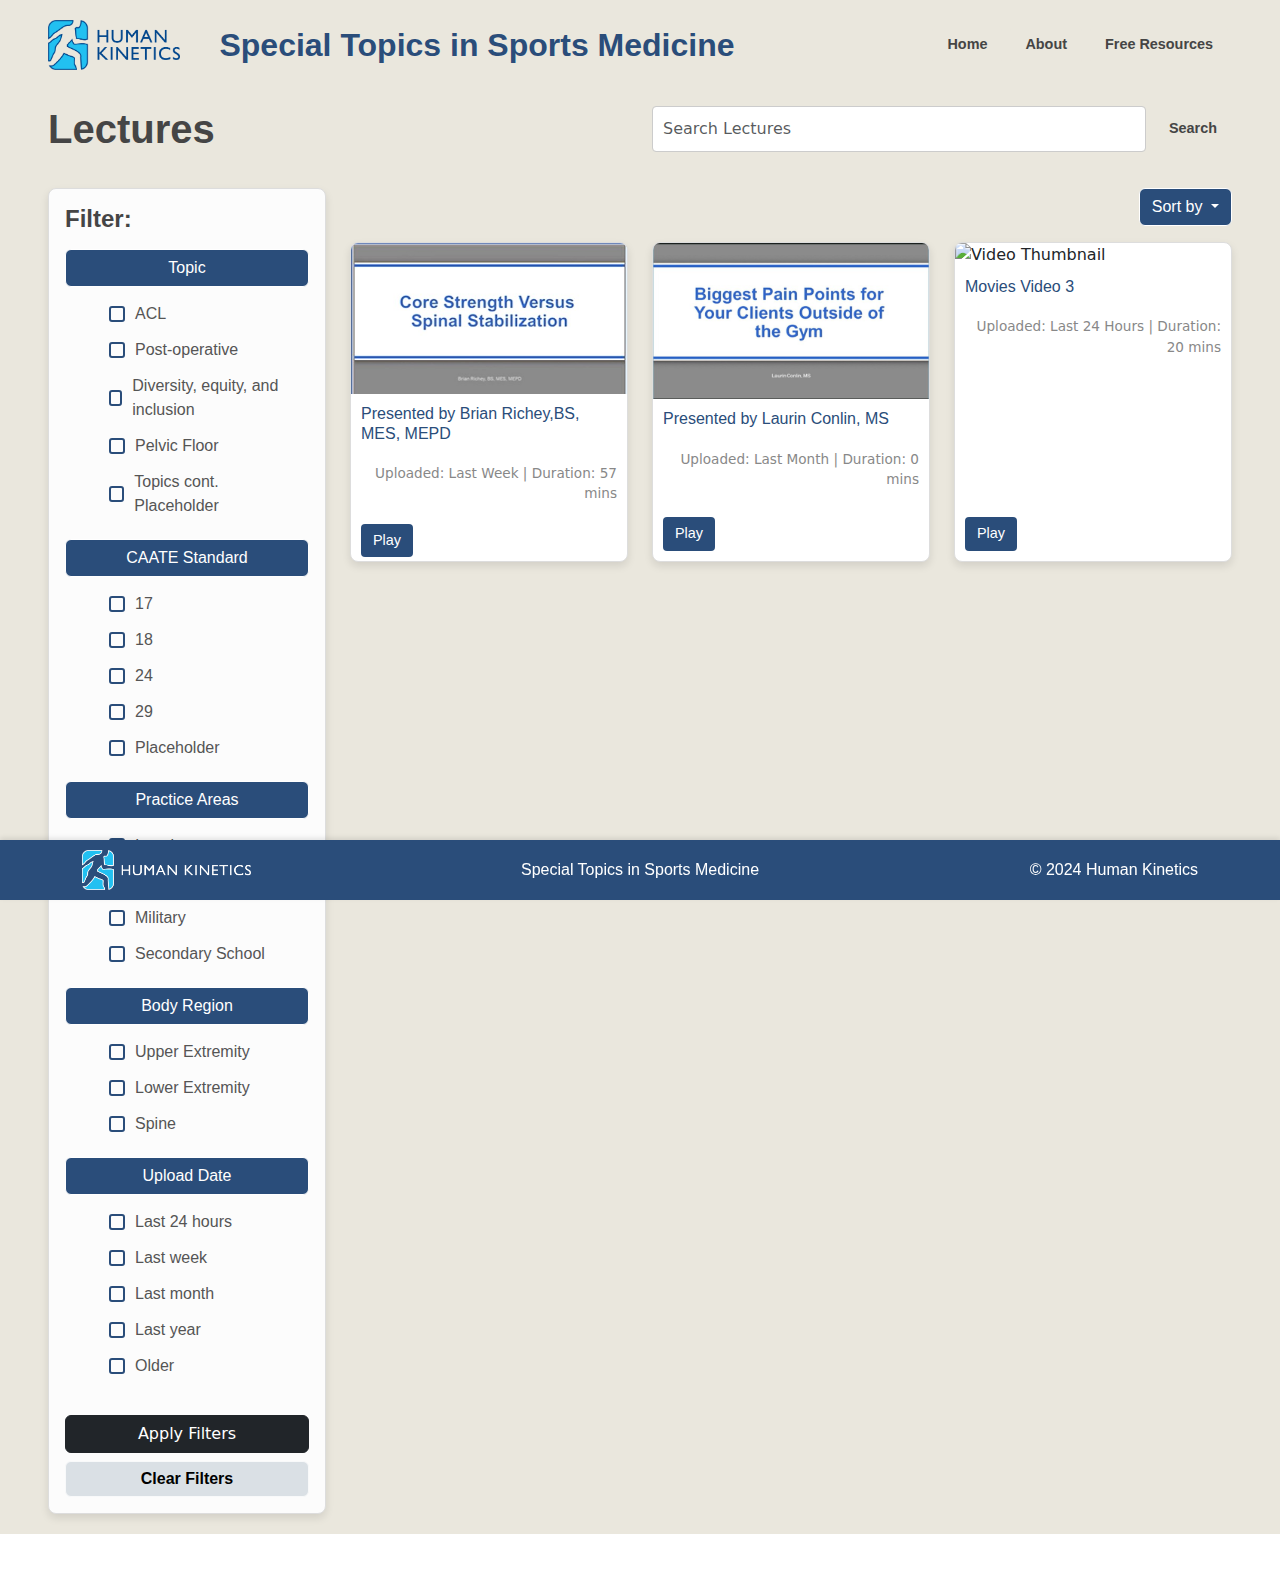
==== commit d20ffd6c: "all changes 10_29" ====
--- a/index.html
+++ b/index.html
@@ -1,3 +1,4 @@
+<!DOCTYPE html>
 <head>
     <meta charset="UTF-8">
     <meta name="viewport" content="width=device-width, initial-scale=1.0">
@@ -28,12 +29,12 @@
                 <!-- Navigation buttons on the right -->
                 <div class="col-auto">
                     <nav class="nav">
-                        <a href="#" class="btn custom-nav-btn mx-1">Home</a>
-                        <a href="#" class="btn custom-nav-btn mx-1">About</a>
-                        <a href="#" class="btn custom-nav-btn mx-1">Free Resources</a>
+                        <a href="index.html" class="btn custom-nav-btn mx-1">Home</a>
+                        <a href="about.html" class="btn custom-nav-btn mx-1">About</a>
+                        <a href="Resources.html" class="btn custom-nav-btn mx-1">Free Resources</a>
                     </nav>
                 </div>
-            </div>
+            </div> 
         </div>
     </header>
     <!-- Secondary Header with Search Bar -->
--- a/style.css
+++ b/style.css
@@ -1,403 +1,444 @@
 .container-fluid-max {
-    max-width: 1920px; /* or whatever maximum width you prefer */
-    margin-left: auto;
-    margin-right: auto;
+  max-width: 1920px; /* or whatever maximum width you prefer */
+  margin-left: auto;
+  margin-right: auto;
 }
 /* Custom header background and padding */
 .custom-header {
-    background-color: #EAE7DD; /* Light grey background */
-    padding: 20px 0; /* Vertical padding */
+  background-color: #eae7dd; /* Light grey background */
+  padding: 20px 0; /* Vertical padding */
 }
 
 /* Customize logo size */
 .logo {
-    height: 50px;
-    width: auto;
+  height: 50px;
+  width: auto;
 }
 
 /* Header text styling */
 .header-text {
-    font-family: 'Arial', sans-serif;
-    font-size: 1.8rem;
-    font-weight: bold;
-    font-size: 2rem;
-    color: #2A4D7A;
-    padding-left: 15px; /* Spacing between logo and text */
+  font-family: "Arial", sans-serif;
+  font-size: 1.8rem;
+  font-weight: bold;
+  font-size: 2rem;
+  color: #2a4d7a;
+  padding-left: 15px; /* Spacing between logo and text */
 }
 
 /* Navigation button styles */
 .custom-nav-btn {
-    background-color: #EAE7DD; /* Button background color */
-    color: #454545; /* Button text color */
-    font-family: 'Arial', sans-serif;
-    font-size: 1rem;
-    font-weight: 600;
-    padding: 10px 20px; /* Button padding */
-    border-radius: 5px;
-    border: none;
+  background-color: #eae7dd; /* Button background color */
+  color: #454545; /* Button text color */
+  font-family: "Arial", sans-serif;
+  font-size: 1rem;
+  font-weight: 600;
+  padding: 10px 20px; /* Button padding */
+  border-radius: 5px;
+  border: none;
 }
 
 .custom-nav-btn:hover {
-    background-color: #2A4D7A; /* Darker on hover */
-    color: #fff;
+  background-color: #2a4d7a; /* Darker on hover */
+  color: #fff;
 }
 
 /* Custom subheader background and padding */
 .custom-subheader {
-    background-color: #EAE7DD;
-    padding: 15px 0;
+  background-color: #eae7dd;
+  padding: 15px 0;
 }
 
 /* Subheader text styling */
 .subheader-text {
-    font-family: 'Arial', sans-serif;
-    font-size: 1.5rem;
-    font-weight: 500;
-    color: #454545; 
+  font-family: "Arial", sans-serif;
+  font-size: 1.5rem;
+  font-weight: 500;
+  color: #454545;
 }
 
 /* Search bar styling */
 .custom-search-bar {
-    border-radius: 4px;
-    padding: 10px;
-    font-size: 1rem;
-    border: 1px solid #ccc;
+  border-radius: 4px;
+  padding: 10px;
+  font-size: 1rem;
+  border: 1px solid #ccc;
 }
 
 /* Search button styling */
 .custom-search-btn {
-    background-color: #EAE7DD; /* Custom button color */
-    color: #454545;
-    font-family: 'Arial', sans-serif;
-    font-weight: 600;
-    padding: 10px 20px;
-    border: none;
-    border-radius: 4px;
+  background-color: #eae7dd; /* Custom button color */
+  color: #454545;
+  font-family: "Arial", sans-serif;
+  font-weight: 600;
+  padding: 10px 20px;
+  border: none;
+  border-radius: 4px;
 }
 
 .custom-search-btn:hover {
-    background-color: #2A4D7A;
-    color: #fcfcfc;
-}
-
-    .subheader-text {
-        font-size: 2.5rem;
-        font-family: 'Arial', sans-serif;
-        font-weight: bold;
-        color: #454545; /* Keep the original color or change if needed */
-    }
-
-    .custom-nav-btn, .custom-search-btn {
-        padding: 8px 15px;
-        font-size: 0.9rem;
-    }
-    
-    /* Custom navigation box styling */
+  background-color: #2a4d7a;
+  color: #fcfcfc;
+}
+
+.subheader-text {
+  font-size: 2.5rem;
+  font-family: "Arial", sans-serif;
+  font-weight: bold;
+  color: #454545; /* Keep the original color or change if needed */
+}
+
+.custom-nav-btn,
+.custom-search-btn {
+  padding: 8px 15px;
+  font-size: 0.9rem;
+}
+
+/* Custom navigation box styling */
 .custom-nav-box {
-    background-color: #f8f9fa; /* Light background color */
-    border: 1px solid #ddd; /* Border for the box */
-    border-radius: 8px; /* Rounded corners */
-    box-shadow: 0 4px 8px rgba(0, 0, 0, 0.1); /* Light shadow */
+  background-color: #f8f9fa; /* Light background color */
+  border: 1px solid #ddd; /* Border for the box */
+  border-radius: 8px; /* Rounded corners */
+  box-shadow: 0 4px 8px rgba(0, 0, 0, 0.1); /* Light shadow */
 }
 /* Set background color for the section containing the navigation box */
 /* Full-width background color for the section */
 .custom-bg {
-    background-color: #EAE7DD; /* Custom background color */
-    padding: 20px 0; /* Optional: Add top/bottom padding */
-    width: 100%; /* Ensure it takes full width */
+  background-color: #eae7dd; /* Custom background color */
+  padding: 20px 0; /* Optional: Add top/bottom padding */
+  width: 100%; /* Ensure it takes full width */
 }
 
 /* Optional: Give the container some padding for the content inside */
 .container-fluid {
-    padding-left: 50px;
-    padding-right: 15px;
-}
-
-/* Custom navigation box styling */******************
+  padding-left: 50px;
+  padding-right: 15px;
+}
+
+/* Custom navigation box styling */
 .custom-nav-box {
-    background-color:#ccc;
-    border: 1px solid #ddd;
-    border-radius: 8px;
-    box-shadow: 0 4px 8px rgba(0, 0, 0, 0.1);
+  background-color: #fcfcfc;
+  border: 1px solid #ddd;
+  border-radius: 8px;
+  box-shadow: 0 4px 8px rgba(0, 0, 0, 0.1);
 }
 
 .custom-nav-box h4 {
-    font-size: 1.5rem;
-    font-weight: 600;
-    margin-bottom: 15px;
-    font-family: 'Arial', sans-serif;
-    color: #454545;
+  font-size: 1.5rem;
+  font-weight: 600;
+  margin-bottom: 15px;
+  font-family: "Arial", sans-serif;
+  color: #454545;
 }
 
 /* Dropdown and checkbox styling */
 .dropdown ul {
-    list-style-type: none;
-    padding: left 0px; ;
-    font-family: 'Arial', sans-serif;
+  list-style-type: none;
+  padding: left 0px;
+  font-family: "Arial", sans-serif;
 }
 
 .dropdown ul li {
-    padding: 5px 12px;
-    font-family: 'Arial', sans-serif;
-    padding-left: -20px; /* Adjust this value to move items to the left */
+  padding: 2px 12px;
+  font-family: "Arial", sans-serif;
+  padding-left: -20px; /* Adjust this value to move items to the left */
+  padding-bottom: 0px;
 }
 
 .dropdown ul label {
-    font-size: 1rem;
-    color: #555;
-    cursor: pointer;
-    font-family: 'Arial', sans-serif;
-    margin-left: -20; /* Ensure no additional margin on the label */
+  font-size: 1rem;
+  color: #555;
+  cursor: pointer;
+  font-family: "Arial", sans-serif;
+  margin-left: -20; /* Ensure no additional margin on the label */
 }
 
 /* Buttons */
 .btn-primary {
-    background-color: #2A4D7A;
-    border-color: #ffffff; 
-    font-family: 'Arial', sans-serif;
+  background-color: #2a4d7a;
+  border-color: #ffffff;
+  font-family: "Arial", sans-serif;
 }
 
 .btn-secondary {
-    background-color: #2A4D7A;
-    border-color: #ffffff; 
-    font-family: 'Arial', sans-serif;
+  background-color: #2a4d7a;
+  border-color: #ffffff;
+  font-family: "Arial", sans-serif;
 }
 
 .dropdown-menu label {
-    padding: 10px;
+  padding: 10px;
 }
 
 /* Custom style for the Apply Filters button */
 /* Custom styling extending the Bootstrap dark button */
 .custom-dark-btn {
-    font-size: 1rem; /* Increase font size */
-    font-weight: 600;  /* Bold text */
-    padding: 5px 20px; /* Custom padding */
-    font-family: 'Arial', sans-serif;
+  font-size: 1rem; /* Increase font size */
+  font-weight: 600; /* Bold text */
+  padding: 5px 20px; /* Custom padding */
+  font-family: "Arial", sans-serif;
 }
 
 .custom-dark-btn:hover {
-    background-color: #343a40; /* Darken the button slightly on hover */
-    border-color: #23272b;     /* Border color change on hover */
+  background-color: #343a40; /* Darken the button slightly on hover */
+  border-color: #23272b; /* Border color change on hover */
 }
 
 /* Optional: Additional custom styling for the Clear Filters button */
 .btn-light {
-    font-size: 1rem;
-    background-color:#dae0e5;
-    font-weight: 600;
-    padding: 5px 20px;
-    font-family: 'Arial', sans-serif;
-    
+  font-size: 1rem;
+  background-color: #dae0e5;
+  font-weight: 600;
+  padding: 5px 20px;
+  font-family: "Arial", sans-serif;
 }
 
 .btn-light:hover {
-    background-color: #f8f9fa; /* Slightly darker light grey on hover */
-    border-color: #dae0e5;
+  background-color: #f8f9fa; /* Slightly darker light grey on hover */
+  border-color: #dae0e5;
 }
 
 /* Responsive adjustments */
 @media (max-width: 768px) {
-    .custom-nav-box {
-        margin-bottom: 20px;
-    }
+  .custom-nav-box {
+    margin-bottom: 20px;
+  }
 }
 
 /* Style the checkbox */
 .custom-nav-box input[type="checkbox"] {
-    appearance: none;
-    width: 16px;
-    height: 16px;
-    border: 2px solid #2A4D7A; /* Border color for the checkbox */
-    border-radius: 3px; /* Optional: Rounded corners */
-    position: relative;
-    margin-right: 10px;
+  appearance: none;
+  width: 16px;
+  height: 16px;
+  border: 2px solid #2a4d7a; /* Border color for the checkbox */
+  border-radius: 3px; /* Optional: Rounded corners */
+  position: relative;
+  margin-right: 10px;
 }
 
 /* Style for when the checkbox is checked */
 .custom-nav-box input[type="checkbox"]:checked {
-    background-color: #2A4D7A; /* Custom background color when checked */
-    border-color: #2A4D7A; /* Ensure the border is the same color */
+  background-color: #2a4d7a; /* Custom background color when checked */
+  border-color: #2a4d7a; /* Ensure the border is the same color */
 }
 
 /* Optional: Add a checkmark when checked */
 .custom-nav-box input[type="checkbox"]:checked::after {
-    content: '✔';
-    color: white;
-    font-size: 10px;
-    position: absolute;
-    top: 0;
-    left: 2px;
+  content: "✔";
+  color: white;
+  font-size: 10px;
+  position: absolute;
+  top: 0;
+  left: 2px;
 }
 
 /* Add padding and align items properly */
 .custom-nav-box label {
-    display: flex;
-    align-items: center;
-    padding: 5px 0; /* Add padding around the checkbox and label */
-    font-size: 1rem;
+  display: flex;
+  align-items: center;
+  padding: 5px 0; /* Add padding around the checkbox and label */
+  font-size: 1rem;
 }
 /* Alternatively, adjust the checkbox position */
 .custom-nav-box input[type="checkbox"] {
-    margin-left: -5; /* Remove or adjust margin for the checkbox itself */
+  margin-left: -5; /* Remove or adjust margin for the checkbox itself */
 }
 
 /* Video Card Container */
 .video-list {
-    display: flex;
-    flex-wrap: wrap;
-    justify-content: space-between; /* Ensure even spacing between cards */
-    gap: px; /* Space between cards */
+  display: flex;
+  flex-wrap: wrap;
+  justify-content: space-between; /* Ensure even spacing between cards */
+  gap: px; /* Space between cards */
 }
 
 /* Video Item Styling - Ensures consistent height and alignment */
 .video-item {
-    display: flex;
-    flex-direction: column; /* Stack content vertically */
-    justify-content: space-between; /* Ensure even spacing inside the card */
-    height: 320px; /* Set a fixed height for all video cards */
-    width: 100%; /* Ensures the card width stays consistent */
-    max-width: 280px; /* Set a max width to prevent cards from stretching too wide */
-    border: 1px solid #ddd;
-    border-radius: 8px;
-    box-shadow: 0 4px 8px rgba(0, 0, 0, 0.1);
-    overflow: hidden;
+  display: flex;
+  flex-direction: column; /* Stack content vertically */
+  justify-content: space-between; /* Ensure even spacing inside the card */
+  height: 320px; /* Set a fixed height for all video cards */
+  width: 100%; /* Ensures the card width stays consistent */
+  max-width: 280px; /* Set a max width to prevent cards from stretching too wide */
+  border: 1px solid #ddd;
+  border-radius: 8px;
+  box-shadow: 0 4px 8px rgba(0, 0, 0, 0.1);
+  overflow: hidden;
 }
 
 /* Card Body - Ensure it fills the space evenly */
 .card-body {
-    flex-grow: 1; /* Allows the body to stretch to fill the space */
-    padding: 10px;
-    display: flex;
-    flex-direction: column; /* Stack title, description, and meta vertically */
-    justify-content: space-between; /* Ensures content is spaced within the card */
-    gap: 10px; /* Add some space between elements */
+  flex-grow: 1; /* Allows the body to stretch to fill the space */
+  padding: 10px;
+  display: flex;
+  flex-direction: column; /* Stack title, description, and meta vertically */
+  justify-content: space-between; /* Ensures content is spaced within the card */
+  gap: 10px; /* Add some space between elements */
 }
 
 /* Card Title */
 .card-title {
-    font-size: 1rem;
-    font-weight:500;
-    color: #2A4D7A;
-    font-family: Arial, Helvetica, sans-serif;
-    margin-bottom: 10px; /* Adds some space after the title */
+  font-size: 1rem;
+  font-weight: 500;
+  color: #2a4d7a;
+  font-family: Arial, Helvetica, sans-serif;
+  margin-bottom: 10px; /* Adds some space after the title */
 }
 
 /* Card Text - For short description */
 .card-text {
-    font-size: 0.9rem;
-    color: #555;
-    font-family: 'Arial', sans-serif;
-    margin-bottom: 10px; /* Adds some space after the description */
+  font-size: 0.9rem;
+  color: #555;
+  font-family: "Arial", sans-serif;
+  margin-bottom: 10px; /* Adds some space after the description */
 }
 
 /* Card Meta - For date and duration */
 .card-meta {
-    font-size: 0.85rem;
-    color: #888;
-    margin-bottom: 10px;
-    text-align: right; /* Aligns the meta info to the right */
+  font-size: 0.85rem;
+  color: #888;
+  margin-bottom: 10px;
+  text-align: right; /* Aligns the meta info to the right */
 }
 
 /* Play Button - Ensure it stays in the same place */
 .play-button {
-    background-color: #2A4D7A;
-    color: #fff;
-    font-size: 0.9rem;
-    border: none;
-    padding: 6px 12px;
-    border-radius: 4px;
-    margin-top: 10px;
-    align-self: flex-start; /* Ensures the button stays at the bottom left */
-    margin-top: auto; /* Pushes the button to the bottom of the card */
+  background-color: #2a4d7a;
+  color: #fff;
+  font-size: 0.9rem;
+  border: none;
+  padding: 6px 12px;
+  border-radius: 4px;
+  margin-top: 10px;
+  align-self: flex-start; /* Ensures the button stays at the bottom left */
+  margin-top: auto; /* Pushes the button to the bottom of the card */
 }
 
 .play-button:hover {
-    background-color: #343a40;
+  background-color: #343a40;
 }
 
 /* Modal Video Player */
 .modal-body video,
 .modal-body iframe {
-    max-width: 100%;
-    height: auto;
+  max-width: 100%;
+  height: auto;
 }
 
 .long-description {
-    font-size: 0.95rem;
-    color: #333;
-    font-family: 'Arial', sans-serif;
-    margin-top: 15px;
+  font-size: 0.95rem;
+  color: #333;
+  font-family: "Arial", sans-serif;
+  margin-top: 15px;
 }
 
 /* Style for the Modal Title */
 .modal-header .modal-title {
-    font-family: 'Arial', sans-serif; /* Font family */
-    font-size: 1rem; /* Font size */
-    font-weight: bold; /* Bold font */
-    color:#2A4D7A; /* Font color */
-    text-transform: uppercase; /* Optional: Transform text to uppercase */
-    letter-spacing: 1px; /* Optional: Adjust letter spacing */
+  font-family: "Arial", sans-serif; /* Font family */
+  font-size: 1rem; /* Font size */
+  font-weight: bold; /* Bold font */
+  color: #2a4d7a; /* Font color */
+  text-transform: uppercase; /* Optional: Transform text to uppercase */
+  letter-spacing: 1px; /* Optional: Adjust letter spacing */
+}
+/* Resource Cards Area */
+.resource-cards {
+  margin-left: 270px; /* Offset by sidebar width + margin */
+}
+
+.resource-item {
+  border: none; /* Removes the border */
+  box-shadow: none; /* Removes the shadow effect */
+  border-radius: 8px; /* Optional: adjust or remove */
+  transition: transform 0.2s;
+  display: flex;
+  flex-direction: column;
+  height: 100%;
+}
+
+.resource-item:hover {
+  transform: scale(1.03);
+}
+
+.resource-item img {
+  width: 100%;
+  height: auto;
+  border-bottom: 1px solid #ddd;
+}
+
+.resource-item .card-body {
+  padding: 15px;
+}
+
+.resource-item .card-title {
+  font-size: 1.1rem;
+  font-weight: 600;
+  color: #2a4d7a;
+}
+
+.resource-item .btn-primary {
+  background-color: #2a4d7a;
+  border: none;
+  font-size: 0.9rem;
+  padding: 8px 15px;
 }
 
 /* Footer Styling */
 .sticky-footer {
-    position: fixed;
-    bottom: 0;
-    left: 0;
-    width: 100%;
-    background-color: #2A4D7A;
-    color: white;
-    padding: 10px 0;
-    box-shadow: 0 -2px 5px rgba(0, 0, 0, 0.1);
-    z-index: 1000; /* Ensure it stays on top of other elements */
+  position: fixed;
+  bottom: 0;
+  left: 0;
+  width: 100%;
+  background-color: #2a4d7a;
+  color: white;
+  padding: 10px 0;
+  box-shadow: 0 -2px 5px rgba(0, 0, 0, 0.1);
+  z-index: 1000; /* Ensure it stays on top of other elements */
 }
 
 /* Footer Content Alignment */
 .sticky-footer .container {
-    display: flex;
-    justify-content: space-between; /* Space between logo and text */
-    align-items: center; /* Vertically center content */
+  display: flex;
+  justify-content: space-between; /* Space between logo and text */
+  align-items: center; /* Vertically center content */
 }
 /* Centered footer text */
 .footer-center-text {
-    position: absolute;
-    left: 50%;
-    transform: translateX(-50%);
-    font-size: 1rem;
-    font-family: 'Arial', sans-serif;
-    color: white;
+  position: absolute;
+  left: 50%;
+  transform: translateX(-50%);
+  font-size: 1rem;
+  font-family: "Arial", sans-serif;
+  color: white;
 }
 
 /* Right-aligned copyright text */
 .footer-right-text {
-    margin-left: auto; /* Pushes the right text to the far end */
-    font-size: 1rem;
-    font-family: 'Arial', sans-serif;
-    color: white;
+  margin-left: auto; /* Pushes the right text to the far end */
+  font-size: 1rem;
+  font-family: "Arial", sans-serif;
+  color: white;
 }
 
 /* Footer Text Styling */
 .sticky-footer .footer-text {
-    text-align: center;
-    font-size: 1rem;
-    font-family: 'Arial', sans-serif;
+  text-align: center;
+  font-size: 1rem;
+  font-family: "Arial", sans-serif;
 }
 
 /* Footer Logo Styling */
 .sticky-footer .footer-logo img {
-    height: 40px; /* Adjust logo size */
-    width: auto;
+  height: 40px; /* Adjust logo size */
+  width: auto;
 }
 
 /* Ensure the body has bottom padding so content doesn't overlap the footer */
 body {
-    padding-bottom: 60px; /* Adjust this value based on the height of your footer */
+  padding-bottom: 60px; /* Adjust this value based on the height of your footer */
 }
 .tags-placeholder {
-    font-size: 0.9rem;
-    color: #555;
-    font-family: 'Arial', sans-serif;
-    margin-top: 5px;
-}
-
+  font-size: 0.9rem;
+  color: #555;
+  font-family: "Arial", sans-serif;
+  margin-top: 5px;
+}
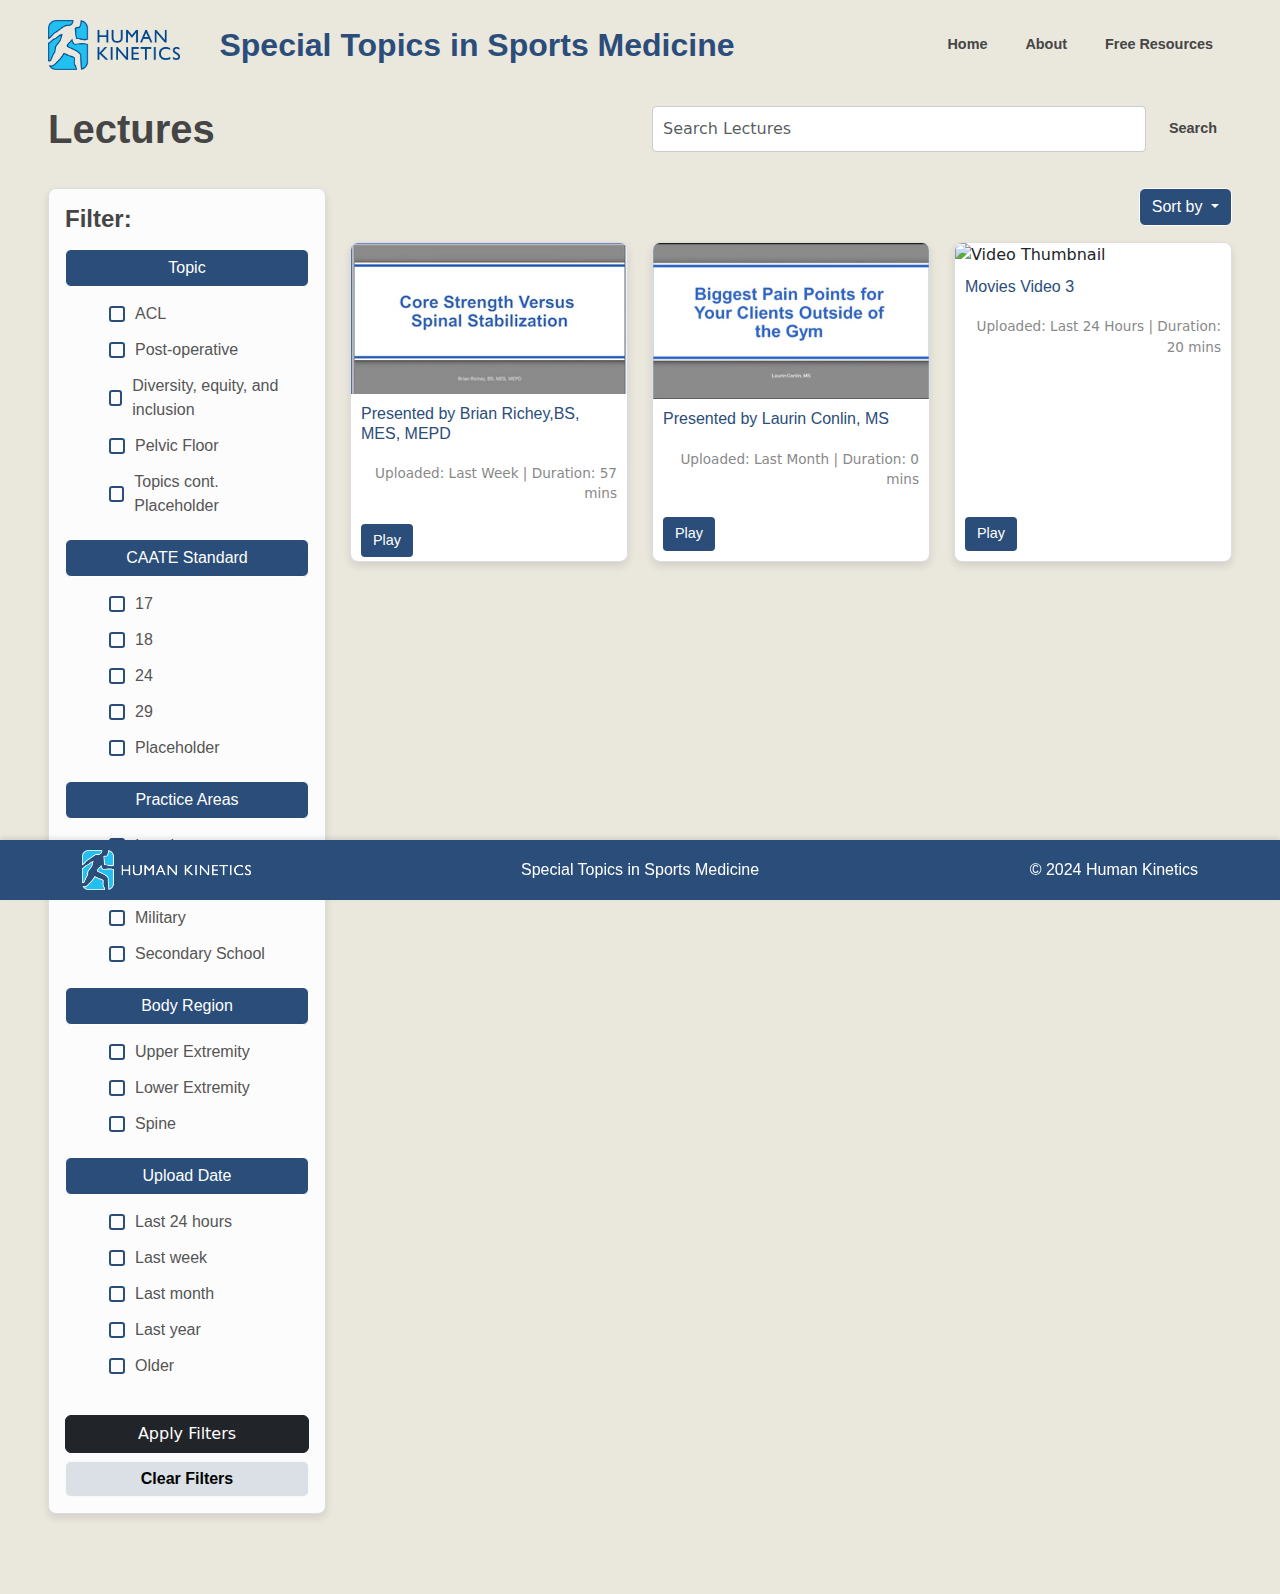
==== commit a9139b47: "Title pages" ====
--- a/index.html
+++ b/index.html
@@ -3,7 +3,7 @@
     <meta charset="UTF-8">
     <meta name="viewport" content="width=device-width, initial-scale=1.0">
     <meta http-equiv="X-UA-Compatible" content="ie=edge">
-    <title>Bootstrap Simple Header with Logo</title>
+    <title>Special Topics in Sports Medicine: Home</title>
 
     <!-- Bootstrap 5.3.3 CDN -->
     <link href="https://cdn.jsdelivr.net/npm/bootstrap@5.3.3/dist/css/bootstrap.min.css" rel="stylesheet">
--- a/style.css
+++ b/style.css
@@ -1,3 +1,9 @@
+html, body {
+  background-color: #eae7dd;
+  margin: 0; /* Ensure no default margins */
+  padding: 0;
+}
+
 .container-fluid-max {
   max-width: 1920px; /* or whatever maximum width you prefer */
   margin-left: auto;
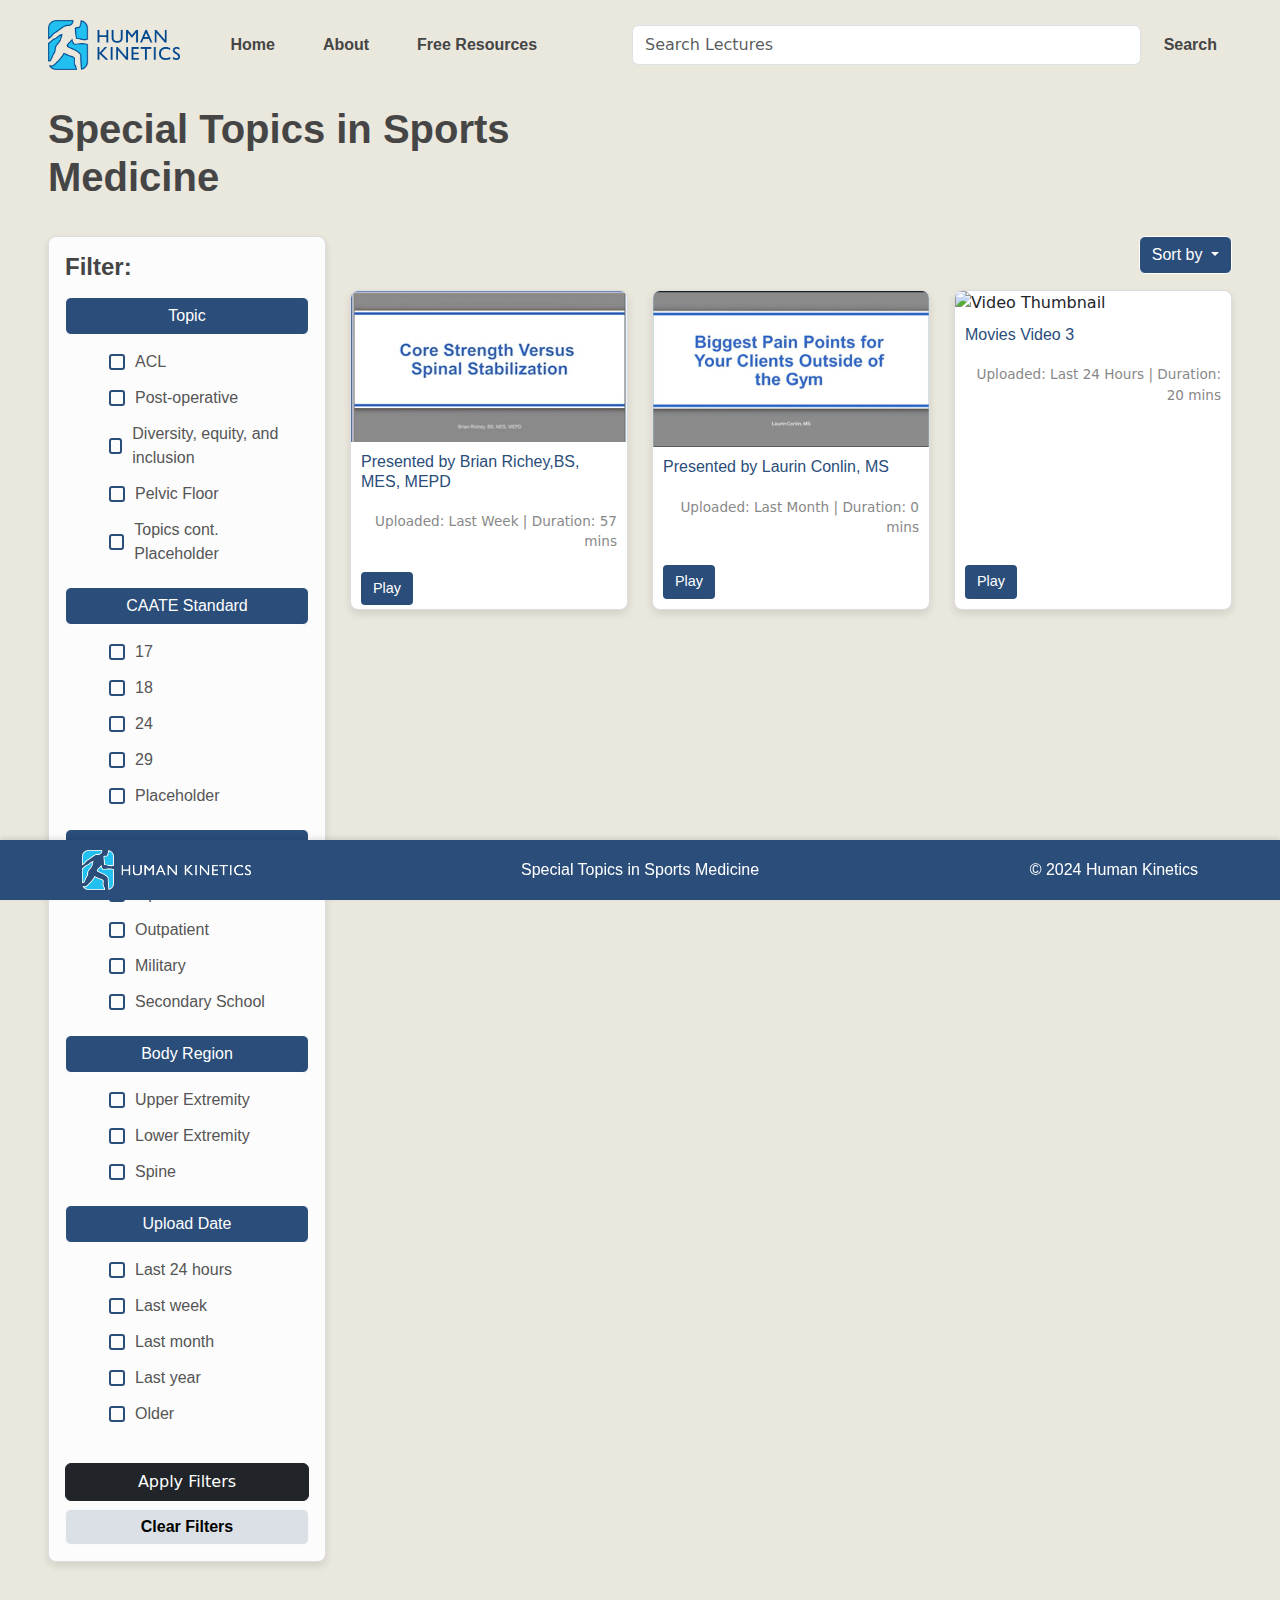
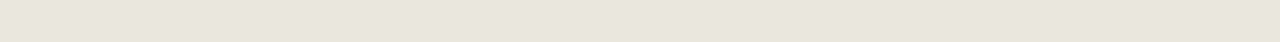
==== commit fbe84d4a: "Initial commit" ====
--- a/index.html
+++ b/index.html
@@ -1,4 +1,5 @@
 <!DOCTYPE html>
+
 <head>
     <meta charset="UTF-8">
     <meta name="viewport" content="width=device-width, initial-scale=1.0">
@@ -7,7 +8,7 @@
 
     <!-- Bootstrap 5.3.3 CDN -->
     <link href="https://cdn.jsdelivr.net/npm/bootstrap@5.3.3/dist/css/bootstrap.min.css" rel="stylesheet">
-    
+
     <!-- Link to your custom style.css -->
     <link rel="stylesheet" href="style.css">
 </head>
@@ -15,43 +16,36 @@
 <body>
     <header class="custom-header">
         <div class="container-fluid container-fluid-max px-5">
-            <div class="row align-items-center">
+            <div class="d-flex align-items-center justify-content-between">
                 <!-- Logo on the left -->
-                <div class="col-auto">
+                <div class="logo-container">
                     <img src="images/HK logo horizontal stacked 4C.png" alt="Logo" class="logo">
                 </div>
-                
-                <!-- Header text beside the logo -->
-                <div class="col">
-                    <h1 class="header-text mb-0">Special Topics in Sports Medicine</h1>
-                </div>
-                
-                <!-- Navigation buttons on the right -->
-                <div class="col-auto">
-                    <nav class="nav">
-                        <a href="index.html" class="btn custom-nav-btn mx-1">Home</a>
-                        <a href="about.html" class="btn custom-nav-btn mx-1">About</a>
-                        <a href="Resources.html" class="btn custom-nav-btn mx-1">Free Resources</a>
-                    </nav>
-                </div>
-            </div> 
+
+                <!-- Navigation buttons next to the logo -->
+                <nav class="nav ms-3">
+                    <a href="index.html" class="btn custom-nav-btn mx-1">Home</a>
+                    <a href="about.html" class="btn custom-nav-btn mx-1">About</a>
+                    <a href="Resources.html" class="btn custom-nav-btn mx-1">Free Resources</a>
+                </nav>
+
+                <!-- Search bar with button on the right -->
+                <form class="d-flex ms-auto">
+                    <input class="form-control me-2 custom-search-bar" type="search" placeholder="Search Lectures"
+                        aria-label="Search">
+                    <button class="btn custom-search-btn" type="submit">Search</button>
+                </form>
+            </div>
         </div>
     </header>
-    <!-- Secondary Header with Search Bar -->
+
+    <!-- Secondary Header -->
     <section class="custom-subheader">
         <div class="container-fluid container-fluid-max px-5">
             <div class="row align-items-center">
                 <!-- Header text on the left -->
                 <div class="col-md-6">
-                    <h2 class="subheader-text mb-0">Lectures</h2>
-                </div>
-                
-                <!-- Search bar with button on the right -->
-                <div class="col-md-6">
-                    <form class="d-flex justify-content-end">
-                        <input class="form-control me-2 custom-search-bar" type="search" placeholder="Search Lectures" aria-label="Search">
-                        <button class="btn custom-search-btn" type="submit">Search</button>
-                    </form>
+                    <h2 class="subheader-text mb-0">Special Topics in Sports Medicine</h2>
                 </div>
             </div>
         </div>
@@ -63,85 +57,113 @@
                 <div class="col-md-3">
                     <div class="custom-nav-box p-3">
                         <h4>Filter:</h4>
-    
+
                         <!-- Dropdown 1: Topic -->
                         <div class="dropdown">
-                            <button class="btn btn-secondary w-100 mb-2" type="button" data-bs-toggle="collapse" data-bs-target="#TopicDropdown" aria-expanded="false">
+                            <button class="btn btn-secondary w-100 mb-2" type="button" data-bs-toggle="collapse"
+                                data-bs-target="#TopicDropdown" aria-expanded="false">
                                 Topic
                             </button>
                             <ul id="TopicDropdown" class="collapse show">
-                                <li><label><input type="checkbox" class="filter" value="ACL" data-filter="Topic">ACL</label></li>
-                                <li><label><input type="checkbox" class="filter" value="Post-operative" data-filter="Topic">Post-operative</label></li>
-                                <li><label><input type="checkbox" class="filter" value="DEI" data-filter="Topic">Diversity, equity, and inclusion</label></li>
-                                <li><label><input type="checkbox" class="filter" value="PelvicFloor" data-filter="Topic">Pelvic Floor</label></li>
-                                <li><label><input type="checkbox" class="filter" value="TopicsContPlaceholder" data-filter="Topic">Topics cont. Placeholder</label></li>
-                            </ul>
-                        </div>
-    
+                                <li><label><input type="checkbox" class="filter" value="ACL"
+                                            data-filter="Topic">ACL</label></li>
+                                <li><label><input type="checkbox" class="filter" value="Post-operative"
+                                            data-filter="Topic">Post-operative</label></li>
+                                <li><label><input type="checkbox" class="filter" value="DEI"
+                                            data-filter="Topic">Diversity, equity, and inclusion</label></li>
+                                <li><label><input type="checkbox" class="filter" value="PelvicFloor"
+                                            data-filter="Topic">Pelvic Floor</label></li>
+                                <li><label><input type="checkbox" class="filter" value="TopicsContPlaceholder"
+                                            data-filter="Topic">Topics cont. Placeholder</label></li>
+                            </ul>
+                        </div>
+
                         <!-- Dropdown 2: CAATEStandard -->
                         <div class="dropdown">
-                            <button class="btn btn-secondary w-100 mb-2" type="button" data-bs-toggle="collapse" data-bs-target="#CAATEStandardDropdown" aria-expanded="false">
+                            <button class="btn btn-secondary w-100 mb-2" type="button" data-bs-toggle="collapse"
+                                data-bs-target="#CAATEStandardDropdown" aria-expanded="false">
                                 CAATE Standard
                             </button>
                             <ul id="CAATEStandardDropdown" class="collapse show">
-                                <li><label><input type="checkbox" class="filter" value="17" data-filter="CAATEStandard">17</label></li>
-                                <li><label><input type="checkbox" class="filter" value="18" data-filter="CAATEStandard">18</label></li>
-                                <li><label><input type="checkbox" class="filter" value="24" data-filter="CAATEStandard">24</label></li>
-                                <li><label><input type="checkbox" class="filter" value="29" data-filter="CAATEStandard">29</label></li>
-                                <li><label><input type="checkbox" class="filter" value="CAATEContPlaceholder" data-filter="CAATEStandard">Placeholder</label></li>
-                            </ul>
-                        </div>
-    
+                                <li><label><input type="checkbox" class="filter" value="17"
+                                            data-filter="CAATEStandard">17</label></li>
+                                <li><label><input type="checkbox" class="filter" value="18"
+                                            data-filter="CAATEStandard">18</label></li>
+                                <li><label><input type="checkbox" class="filter" value="24"
+                                            data-filter="CAATEStandard">24</label></li>
+                                <li><label><input type="checkbox" class="filter" value="29"
+                                            data-filter="CAATEStandard">29</label></li>
+                                <li><label><input type="checkbox" class="filter" value="CAATEContPlaceholder"
+                                            data-filter="CAATEStandard">Placeholder</label></li>
+                            </ul>
+                        </div>
+
                         <!-- Dropdown 3: Filter3Placeholder -->
                         <div class="dropdown">
-                            <button class="btn btn-secondary w-100 mb-2" type="button" data-bs-toggle="collapse" data-bs-target="#PracticeAreasDropdown" aria-expanded="false">
+                            <button class="btn btn-secondary w-100 mb-2" type="button" data-bs-toggle="collapse"
+                                data-bs-target="#PracticeAreasDropdown" aria-expanded="false">
                                 Practice Areas
                             </button>
                             <ul id="PracticeAreasDropdown" class="collapse show">
-                                <li><label><input type="checkbox" class="filter" value="Inpatient" data-filter="PracticeAreas">Inpatient</label></li>
-                                <li><label><input type="checkbox" class="filter" value="Outpatient" data-filter="PracticeAreas">Outpatient</label></li>
-                                <li><label><input type="checkbox" class="filter" value="Military" data-filter="PracticeAreas">Military</label></li>
-                                <li><label><input type="checkbox" class="filter" value="Secondary School" data-filter="PracticeAreas">Secondary School</label></li>
+                                <li><label><input type="checkbox" class="filter" value="Inpatient"
+                                            data-filter="PracticeAreas">Inpatient</label></li>
+                                <li><label><input type="checkbox" class="filter" value="Outpatient"
+                                            data-filter="PracticeAreas">Outpatient</label></li>
+                                <li><label><input type="checkbox" class="filter" value="Military"
+                                            data-filter="PracticeAreas">Military</label></li>
+                                <li><label><input type="checkbox" class="filter" value="Secondary School"
+                                            data-filter="PracticeAreas">Secondary School</label></li>
                             </ul>
                         </div>
                         <!-- Dropdown 4: Body Region -->
                         <div class="dropdown">
-                            <button class="btn btn-secondary w-100 mb-2" type="button" data-bs-toggle="collapse" data-bs-target="#BodyRegionDropdown" aria-expanded="false">
+                            <button class="btn btn-secondary w-100 mb-2" type="button" data-bs-toggle="collapse"
+                                data-bs-target="#BodyRegionDropdown" aria-expanded="false">
                                 Body Region
                             </button>
                             <ul id="BodyRegionDropdown" class="collapse show">
-                                <li><label><input type="checkbox" class="filter" value="UpperExtremity" data-filter="BodyRegion">Upper Extremity</label></li>
-                                <li><label><input type="checkbox" class="filter" value="LowerExtremity" data-filter="BodyRegion">Lower Extremity</label></li>
-                                <li><label><input type="checkbox" class="filter" value="Spine" data-filter="BodyRegion">Spine</label></li>
-                            </ul>
-                        </div>
-    
+                                <li><label><input type="checkbox" class="filter" value="UpperExtremity"
+                                            data-filter="BodyRegion">Upper Extremity</label></li>
+                                <li><label><input type="checkbox" class="filter" value="LowerExtremity"
+                                            data-filter="BodyRegion">Lower Extremity</label></li>
+                                <li><label><input type="checkbox" class="filter" value="Spine"
+                                            data-filter="BodyRegion">Spine</label></li>
+                            </ul>
+                        </div>
+
                         <!-- Dropdown 5: Upload Date -->
                         <div class="dropdown">
-                            <button class="btn btn-secondary w-100 mb-2" type="button" data-bs-toggle="collapse" data-bs-target="#dateDropdown" aria-expanded="false">
+                            <button class="btn btn-secondary w-100 mb-2" type="button" data-bs-toggle="collapse"
+                                data-bs-target="#dateDropdown" aria-expanded="false">
                                 Upload Date
                             </button>
                             <ul id="dateDropdown" class="collapse show">
-                                <li><label><input type="checkbox" class="filter" value="24hours" data-filter="date">Last 24 hours</label></li>
-                                <li><label><input type="checkbox" class="filter" value="week" data-filter="date">Last week</label></li>
-                                <li><label><input type="checkbox" class="filter" value="month" data-filter="date">Last month</label></li>
-                                <li><label><input type="checkbox" class="filter" value="year" data-filter="date">Last year</label></li>
-                                <li><label><input type="checkbox" class="filter" value="older" data-filter="date">Older</label></li>
-                            </ul>
-                        </div>
-    
+                                <li><label><input type="checkbox" class="filter" value="24hours" data-filter="date">Last
+                                        24 hours</label></li>
+                                <li><label><input type="checkbox" class="filter" value="week" data-filter="date">Last
+                                        week</label></li>
+                                <li><label><input type="checkbox" class="filter" value="month" data-filter="date">Last
+                                        month</label></li>
+                                <li><label><input type="checkbox" class="filter" value="year" data-filter="date">Last
+                                        year</label></li>
+                                <li><label><input type="checkbox" class="filter" value="older"
+                                            data-filter="date">Older</label></li>
+                            </ul>
+                        </div>
+
                         <!-- Filter Buttons -->
                         <button class="btn btn-dark w-100 mt-3" id="apply-filters" type="button">Apply Filters</button>
                         <button class="btn btn-light w-100 mt-2" id="clear-filters" type="button">Clear Filters</button>
                     </div>
                 </div>
-    
-                 <!-- Right side with sort button and video cards -->
+
+                <!-- Right side with sort button and video cards -->
                 <div class="col-md-9">
-                     <!-- Sort button -->
+                    <!-- Sort button -->
                     <div class="d-flex justify-content-end mb-3">
                         <div class="dropdown">
-                            <button class="btn btn-secondary dropdown-toggle" type="button" id="sortDropdownMenu" data-bs-toggle="dropdown" aria-expanded="false">
+                            <button class="btn btn-secondary dropdown-toggle" type="button" id="sortDropdownMenu"
+                                data-bs-toggle="dropdown" aria-expanded="false">
                                 Sort by
                             </button>
                             <ul class="dropdown-menu" aria-labelledby="sortDropdownMenu">
@@ -153,57 +175,66 @@
                     <div class="row video-list">
                         <!-- Video Card 1 -->
                         <div class="col-md-4 mb-4">
-                            <div class="card video-item" data-Topic="TheDailyInjuryReport" data-CAATEStandard="17" data-PracticeAreas="Inpatient" data-date="week" data-BodyRegion="UpperExtremity">
+                            <div class="card video-item" data-Topic="TheDailyInjuryReport" data-CAATEStandard="17"
+                                data-PracticeAreas="Inpatient" data-date="week" data-BodyRegion="UpperExtremity">
                                 <img src="images/videothumbnail.jpg" class="card-img-top" alt="Video Thumbnail">
                                 <div class="card-body">
                                     <h5 class="card-title">Presented by Brian Richey,BS, MES, MEPD</h5>
                                     <p class="card-meta">
                                         Uploaded: Last Week | <span>Duration: 57 mins</span>
                                     </p>
-                                    <button type="button" class="btn btn-primary play-button" data-bs-toggle="modal" data-bs-target="#videoModal1">Play</button>
-                                </div>
-                            </div>
-                        </div>
-                
+                                    <button type="button" class="btn btn-primary play-button" data-bs-toggle="modal"
+                                        data-bs-target="#videoModal1">Play</button>
+                                </div>
+                            </div>
+                        </div>
+
                         <!-- Video Card 2 -->
                         <div class="col-md-4 mb-4">
-                            <div class="card video-item" data-Topic="PackingforaTrip" data-CAATEStandard="24" data-PracticeAreas="Outpatient" data-date="month" data-BodyRegion="LowerExtremity">
+                            <div class="card video-item" data-Topic="PackingforaTrip" data-CAATEStandard="24"
+                                data-PracticeAreas="Outpatient" data-date="month" data-BodyRegion="LowerExtremity">
                                 <img src="images/videothumbnail2.jpg" class="card-img-top" alt="Video Thumbnail">
                                 <div class="card-body">
                                     <h5 class="card-title">Presented by Laurin Conlin, MS</h5>
                                     <p class="card-meta">
                                         Uploaded: Last Month | <span>Duration: 0 mins</span>
                                     </p>
-                                    <button type="button" class="btn btn-primary play-button" data-bs-toggle="modal" data-bs-target="#videoModal2">Play</button>
-                                </div>
-                            </div>
-                        </div>
-                
+                                    <button type="button" class="btn btn-primary play-button" data-bs-toggle="modal"
+                                        data-bs-target="#videoModal2">Play</button>
+                                </div>
+                            </div>
+                        </div>
+
                         <!-- Video Card 3 -->
                         <div class="col-md-4 mb-4">
-                            <div class="card video-item" data-Topic="LongCOVID" data-CAATEStandard="18" data-PracticeAreas="Military" data-date="24hours"data-BodyRegion="Spine">
+                            <div class="card video-item" data-Topic="LongCOVID" data-CAATEStandard="18"
+                                data-PracticeAreas="Military" data-date="24hours" data-BodyRegion="Spine">
                                 <img src="path/to/thumbnail3.jpg" class="card-img-top" alt="Video Thumbnail">
                                 <div class="card-body">
-                                    <h5 class="card-title">Movies Video 3</h5>                                    
+                                    <h5 class="card-title">Movies Video 3</h5>
                                     <p class="card-meta">
                                         Uploaded: Last 24 Hours | <span>Duration: 20 mins</span>
                                     </p>
-                                    <button type="button" class="btn btn-primary play-button" data-bs-toggle="modal" data-bs-target="#videoModal3">Play</button>
-                                </div>
-                            </div>
-                        </div>
-                    </div>
-                </div>
-                
+                                    <button type="button" class="btn btn-primary play-button" data-bs-toggle="modal"
+                                        data-bs-target="#videoModal3">Play</button>
+                                </div>
+                            </div>
+                        </div>
+                    </div>
+                </div>
+
                 <!-- Video Modals -->
-                
+
                 <!-- Modal 1 -->
-                <div class="modal fade" id="videoModal1" tabindex="-1" aria-labelledby="videoModalLabel1" aria-hidden="true">
+                <div class="modal fade" id="videoModal1" tabindex="-1" aria-labelledby="videoModalLabel1"
+                    aria-hidden="true">
                     <div class="modal-dialog modal-lg">
                         <div class="modal-content">
                             <div class="modal-header">
-                                <h5 class="modal-title" id="videoModalLabel1">Seven Essential Strategies to Bullet Proof the Low Back</h5>
-                                <button type="button" class="btn-close" data-bs-dismiss="modal" aria-label="Close"></button>
+                                <h5 class="modal-title" id="videoModalLabel1">Seven Essential Strategies to Bullet Proof
+                                    the Low Back</h5>
+                                <button type="button" class="btn-close" data-bs-dismiss="modal"
+                                    aria-label="Close"></button>
                             </div>
                             <div class="modal-body">
                                 <!-- Embed Brightcove iframe here -->
@@ -211,8 +242,7 @@
                                     <div style="padding-top: 56.25%;"> <!-- Maintain 16:9 aspect ratio -->
                                         <iframe
                                             src="https://players.brightcove.net/901973548001/HkTAgJLzf_default/index.html?videoId=6341853937112"
-                                            allowfullscreen
-                                            allow="encrypted-media"
+                                            allowfullscreen allow="encrypted-media"
                                             style="position: absolute; top: 0; right: 0; bottom: 0; left: 0; width: 100%; height: 100%;">
                                         </iframe>
                                     </div>
@@ -221,15 +251,17 @@
                                 <p class="tags-placeholder mt-2"><strong>Tags:</strong> Tag1, Tag2, Tag3</p>
                                 <div class="mt-4">
                                     <!-- Button 1: Link to Word Document -->
-                                    <a href="files/Downloaded Word Placeholder.docx" class="btn btn-outline-secondary" target="_blank">
+                                    <a href="files/Downloaded Word Placeholder.docx" class="btn btn-outline-secondary"
+                                        target="_blank">
                                         Word Doc
                                     </a>
-                
+
                                     <!-- Button 2: Link to PowerPoint -->
-                                    <a href="files/PowerPoint_template.pptx" class="btn btn-outline-danger" target="_blank">
+                                    <a href="files/PowerPoint_template.pptx" class="btn btn-outline-danger"
+                                        target="_blank">
                                         PowerPoint
                                     </a>
-                
+
                                     <!-- Button 3: Link to Quiz Page -->
                                     <a href="files\Quiz 1\Quiz 1.html" class="btn btn-outline-success" target="_blank">
                                         Quiz
@@ -239,14 +271,17 @@
                         </div>
                     </div>
                 </div>
-                
+
                 <!-- Modal 2 -->
-                <div class="modal fade" id="videoModal2" tabindex="-1" aria-labelledby="videoModalLabel2" aria-hidden="true">
+                <div class="modal fade" id="videoModal2" tabindex="-1" aria-labelledby="videoModalLabel2"
+                    aria-hidden="true">
                     <div class="modal-dialog modal-lg">
                         <div class="modal-content">
                             <div class="modal-header">
-                                <h5 class="modal-title" id="videoModalLabel2">Biggest Pain Points for Your Clients Outside of the Gym</h5>
-                                <button type="button" class="btn-close" data-bs-dismiss="modal" aria-label="Close"></button>
+                                <h5 class="modal-title" id="videoModalLabel2">Biggest Pain Points for Your Clients
+                                    Outside of the Gym</h5>
+                                <button type="button" class="btn-close" data-bs-dismiss="modal"
+                                    aria-label="Close"></button>
                             </div>
                             <div class="modal-body">
                                 <!-- Embed Brightcove iframe here -->
@@ -254,8 +289,7 @@
                                     <div style="padding-top: 56.25%;"> <!-- Maintain 16:9 aspect ratio -->
                                         <iframe
                                             src="https://players.brightcove.net/901973548001/HkTAgJLzf_default/index.html?videoId=6360516936112"
-                                            allowfullscreen
-                                            allow="encrypted-media"
+                                            allowfullscreen allow="encrypted-media"
                                             style="position: absolute; top: 0; right: 0; bottom: 0; left: 0; width: 100%; height: 100%;">
                                         </iframe>
                                     </div>
@@ -264,15 +298,17 @@
                                 <p class="tags-placeholder mt-2"><strong>Tags:</strong> Tag1, Tag2, Tag3</p>
                                 <div class="mt-4">
                                     <!-- Button 1: Link to Word Document -->
-                                    <a href="files/Downloaded Word Placeholder.docx" class="btn btn-outline-secondary" target="_blank">
+                                    <a href="files/Downloaded Word Placeholder.docx" class="btn btn-outline-secondary"
+                                        target="_blank">
                                         Word Doc
                                     </a>
-                
+
                                     <!-- Button 2: Link to PowerPoint -->
-                                    <a href="files/PowerPoint_template.pptx" class="btn btn-outline-danger" target="_blank">
+                                    <a href="files/PowerPoint_template.pptx" class="btn btn-outline-danger"
+                                        target="_blank">
                                         PowerPoint
                                     </a>
-                
+
                                     <!-- Button 3: Link to Quiz Page -->
                                     <a href="files\Quiz 2\Quiz 2.html" class="btn btn-outline-success" target="_blank">
                                         Quiz
@@ -282,23 +318,24 @@
                         </div>
                     </div>
                 </div>
-                
+
                 <!-- Modal 3 -->
-                <div class="modal fade" id="videoModal3" tabindex="-1" aria-labelledby="videoModalLabel3" aria-hidden="true">
+                <div class="modal fade" id="videoModal3" tabindex="-1" aria-labelledby="videoModalLabel3"
+                    aria-hidden="true">
                     <div class="modal-dialog modal-lg">
                         <div class="modal-content">
                             <div class="modal-header">
                                 <h5 class="modal-title" id="videoModalLabel3">Video 3 Placeholder</h5>
-                                <button type="button" class="btn-close" data-bs-dismiss="modal" aria-label="Close"></button>
+                                <button type="button" class="btn-close" data-bs-dismiss="modal"
+                                    aria-label="Close"></button>
                             </div>
                             <div class="modal-body">
-                                 <!-- Embed Brightcove iframe here -->
-                                 <div style="position: relative; display: block; max-width: 100%;">
+                                <!-- Embed Brightcove iframe here -->
+                                <div style="position: relative; display: block; max-width: 100%;">
                                     <div style="padding-top: 56.25%;"> <!-- Maintain 16:9 aspect ratio -->
                                         <iframe
                                             src="https://players.brightcove.net/901973548001/HkTAgJLzf_default/index.html?videoId=6341853937112"
-                                            allowfullscreen
-                                            allow="encrypted-media"
+                                            allowfullscreen allow="encrypted-media"
                                             style="position: absolute; top: 0; right: 0; bottom: 0; left: 0; width: 100%; height: 100%;">
                                         </iframe>
                                     </div>
@@ -307,28 +344,31 @@
                                 <p class="tags-placeholder mt-2"><strong>Tags:</strong> Tag1, Tag2, Tag3</p>
                                 <div class="mt-4">
                                     <!-- Button 1: Link to Word Document -->
-                                    <a href="files/Downloaded Word Placeholder.docx" class="btn btn-outline-secondary" target="_blank">
+                                    <a href="files/Downloaded Word Placeholder.docx" class="btn btn-outline-secondary"
+                                        target="_blank">
                                         Word Doc
                                     </a>
-                
+
                                     <!-- Button 2: Link to PowerPoint -->
-                                    <a href="files/PowerPoint_template.pptx" class="btn btn-outline-danger" target="_blank">
+                                    <a href="files/PowerPoint_template.pptx" class="btn btn-outline-danger"
+                                        target="_blank">
                                         PowerPoint
                                     </a>
-                
+
                                     <!-- Button 3: Link to Quiz Page -->
-                                    <a href="path/to/your/quiz-page.html" class="btn btn-outline-success" target="_blank">
+                                    <a href="path/to/your/quiz-page.html" class="btn btn-outline-success"
+                                        target="_blank">
                                         Quiz
                                     </a>
                                 </div>
                             </div>
                         </div>
                     </div>
-                </div> 
-            </div> 
-        </div>                               
+                </div>
+            </div>
+        </div>
     </section>
-    
+
 
     <footer class="sticky-footer">
         <div class="container d-flex justify-content-between align-items-center">
@@ -338,24 +378,25 @@
                     <img src="images/HK logo horizontal 4C white text.png" alt="Logo" style="height: 40px;">
                 </a>
             </div>
-            
+
             <!-- Centered text -->
             <div class="footer-center-text text-center">
                 <p class="mb-0">Special Topics in Sports Medicine</p>
-             </div>
-        
+            </div>
+
             <!-- Right-aligned copyright text -->
             <div class="footer-right-text">
                 <p class="mb-0">© 2024 Human Kinetics</p>
             </div>
         </div>
     </footer>
-    
-       
-      <!-- Bootstrap JS and Popper.js (for dropdowns and modals) -->
-      <script src="https://cdn.jsdelivr.net/npm/bootstrap@5.3.3/dist/js/bootstrap.bundle.min.js"></script>
-
-      <!-- Link to your custom JavaScript file -->
-      <script src="custom.js"></script>
+
+
+    <!-- Bootstrap JS and Popper.js (for dropdowns and modals) -->
+    <script src="https://cdn.jsdelivr.net/npm/bootstrap@5.3.3/dist/js/bootstrap.bundle.min.js"></script>
+
+    <!-- Link to your custom JavaScript file -->
+    <script src="custom.js"></script>
 </body>
-</html>
+
+</html>--- a/style.css
+++ b/style.css
@@ -13,12 +13,30 @@
 .custom-header {
   background-color: #eae7dd; /* Light grey background */
   padding: 20px 0; /* Vertical padding */
-}
+  display: flex;
+  align-items: center;
+  justify-content: space-between;
+}
+.custom-header .nav {
+  display: flex;
+  gap: 10px; /* Adjust spacing between buttons */
+}
+.custom-header .logo {
+  margin-right: 15px; /* Spacing between logo and navigation */
+}
+
 
 /* Customize logo size */
 .logo {
   height: 50px;
   width: auto;
+}
+
+.custom-header form {
+  flex-grow: 1;
+  display: flex;
+  justify-content: flex-start;
+  max-width: 600px; /* Restrict the form’s size, if necessary */
 }
 
 /* Header text styling */
@@ -62,13 +80,6 @@
   color: #454545;
 }
 
-/* Search bar styling */
-.custom-search-bar {
-  border-radius: 4px;
-  padding: 10px;
-  font-size: 1rem;
-  border: 1px solid #ccc;
-}
 
 /* Search button styling */
 .custom-search-btn {
@@ -96,7 +107,7 @@
 .custom-nav-btn,
 .custom-search-btn {
   padding: 8px 15px;
-  font-size: 0.9rem;
+  font-size: 1rem;
 }
 
 /* Custom navigation box styling */
